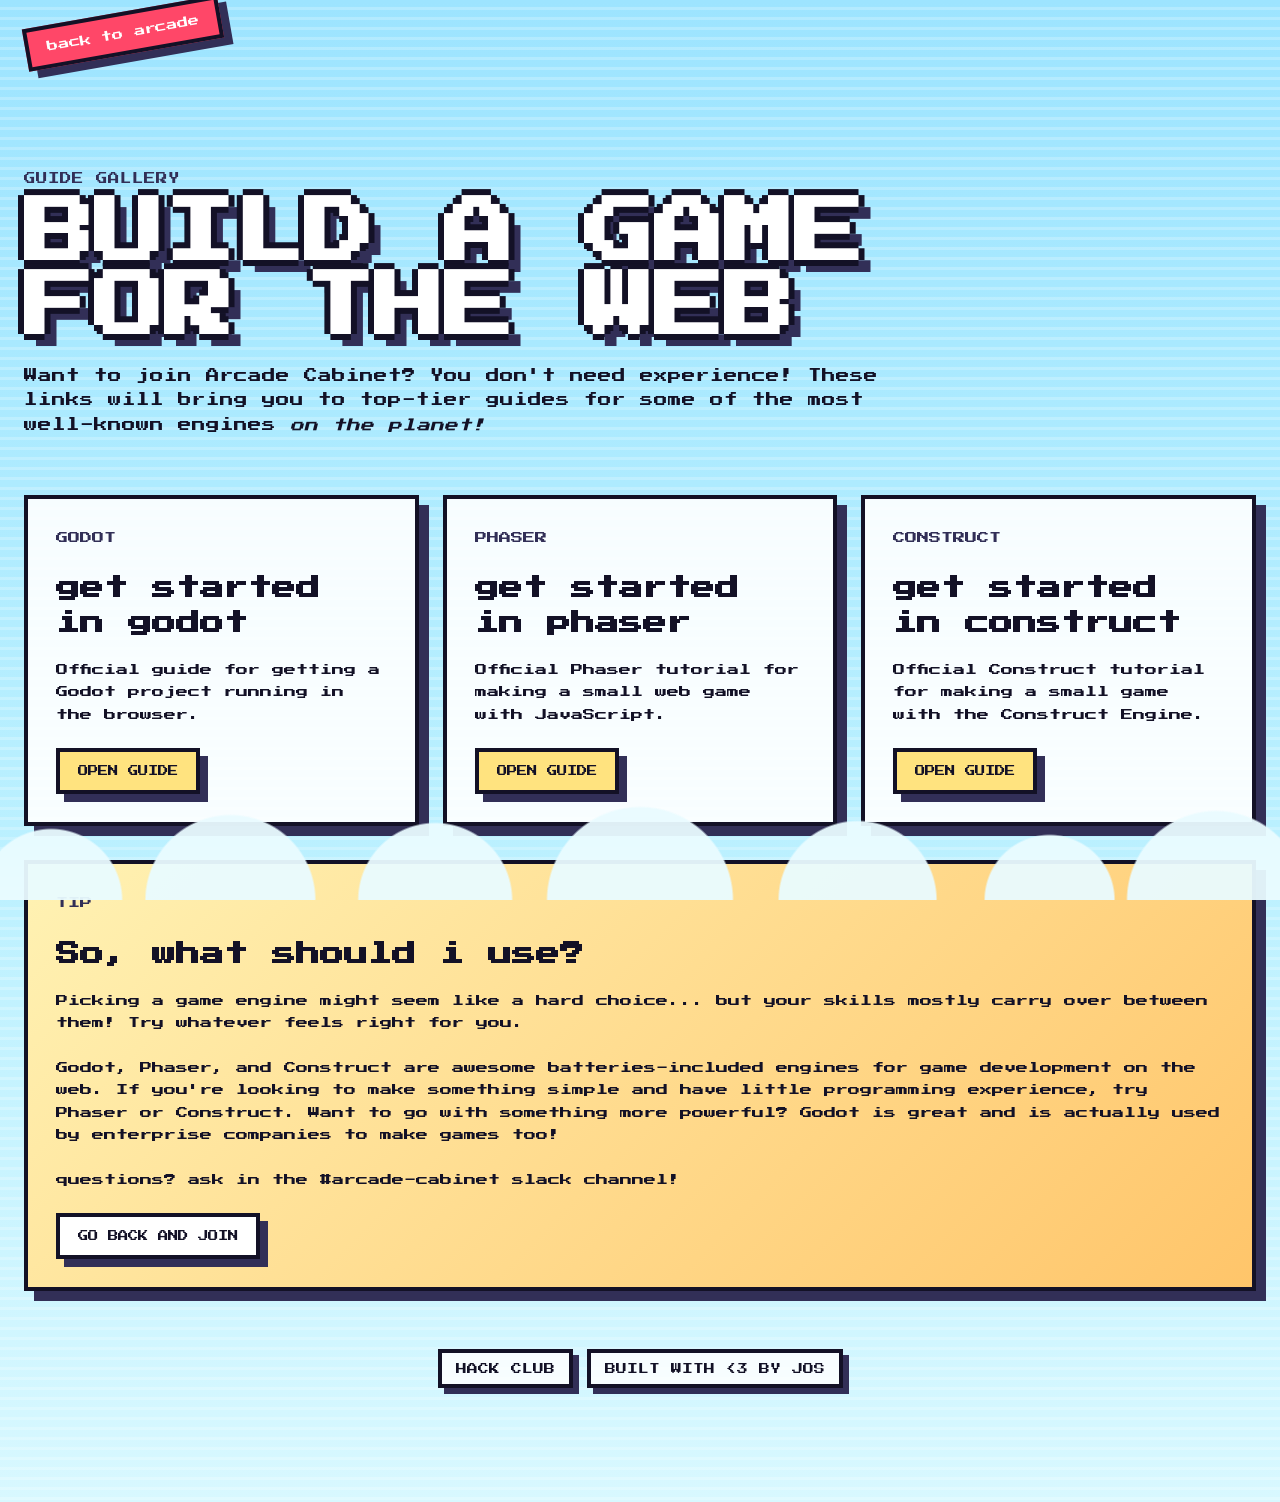
==== guides.html @ 0de68afe "feat: better styling" ====
<!DOCTYPE html>
<html lang="en">

<head>
  <meta charset="UTF-8" />
  <meta name="viewport" content="width=device-width, initial-scale=1.0" />
  <title>Arcade Cabinet Guides</title>
  <script>
    if (sessionStorage.getItem("arcade-transition") === "1") {
      document.documentElement.classList.add("is-entering");
      sessionStorage.removeItem("arcade-transition");
    }
  </script>
  <meta name="description"
    content="Starter guides for making browser-based arcade games with engines like Godot, Unity, Phaser, Construct, GDevelop, and PICO-8." />
  <link rel="preconnect" href="https://fonts.googleapis.com" />
  <link rel="preconnect" href="https://fonts.gstatic.com" crossorigin />
  <link href="https://fonts.googleapis.com/css2?family=Press+Start+2P&display=swap" rel="stylesheet" />
  <link rel="icon" type="image/png" href="./logo.png" />
  <link rel="stylesheet" href="./styles.css?v=20260413-1" />
</head>

<body>
  <div class="transition-curtain" aria-hidden="true"></div>
  <div class="page-shell guides-shell">
    <header class="guides-hero">
      <a class="sticker" href="./index.html">back to arcade</a>
      <div class="guides-copy">
        <p class="eyebrow" style="margin-top: 100px">guide gallery</p>
        <h1>build a game for the web</h1>
        <p class="hero-text">
          Want to join Arcade Cabinet? You don't need experience! These links will bring you to top-tier guides for some
          of the most well-known engines <i>on the planet!</i>
        </p>
      </div>
    </header>

    <aside class="side-panel right">
      <a href="./index.html">about</a>
      <a href="./guides.html">guides</a>
    </aside>

    <main class="guides-main">
      <section class="guide-gallery">
        <article class="guide-card">
          <p class="card-label">godot</p>
          <h2>get started in godot</h2>
          <p>Official guide for getting a Godot project running in the browser.</p>
          <a class="pixel-button primary"
            href="https://docs.godotengine.org/en/4.3/getting_started/workflow/export/exporting_for_web.html"
            target="_blank" rel="noreferrer">open guide</a>
        </article>

        <!--  <article class="guide-card">
          <p class="card-label">unity</p>
          <h2>webgl build guide</h2>
          <p>Unity’s manual for switching to WebGL and building a browser export.</p>
          <a class="pixel-button primary" href="https://docs.unity3d.com/cn/2023.1/Manual/webgl-building.html"
            target="_blank" rel="noreferrer">open guide</a>
        </article> -->

        <article class="guide-card">
          <p class="card-label">phaser</p>
          <h2>get started in phaser</h2>
          <p>Official Phaser tutorial for making a small web game with JavaScript.</p>
          <a class="pixel-button primary"
            href="https://docs.phaser.io/phaser/getting-started/making-your-first-phaser-game" target="_blank"
            rel="noreferrer">open guide</a>
        </article>

        <article class="guide-card">
          <p class="card-label">construct</p>
          <h2>get started in construct</h2>
          <p>Official Construct tutorial for making a small game with the Construct Engine.</p>
          <a class="pixel-button primary" href="https://www.construct.net/en/make-games/manuals/construct-3"
            target="_blank" rel="noreferrer">open guide</a>
        </article>
      </section>

      <section class="guides-note">
        <p class="card-label">tip</p>
        <h2>So, what should i use?</h2>
        <p>Picking a game engine might seem like a hard choice... but your skills mostly carry over between them! Try
          whatever feels right for you.</p>
        <p>
          Godot, Phaser, and Construct are awesome batteries-included engines
          for game development on the web. If you're looking to make something simple and have
          little programming experience, try Phaser or Construct. Want to go with something more powerful?
          Godot is great and is actually used by enterprise companies to make games too!
        </p>
        <p>
          questions? ask in the #arcade-cabinet slack channel!
        </p>
        <a class="pixel-button secondary" href="./index.html">go back and join</a>
      </section>
    </main>

    <footer class="site-footer">
      <a href="https://hackclub.com/" target="_blank" rel="noreferrer">hack club</a>
      <a href="https://jos.gg/" target="_blank" rel="noreferrer">Built with &lt;3 by Jos</a>
    </footer>

  </div>
  <script src="./transitions.js"></script>
</body>

</html>
---- styles.css ----
:root {
  --sky: #a9e7ff;
  --cloud: #e9fbff;
  --ink: #131126;
  --shadow: #322f57;
  --panel: #fff8d8;
  --panel-alt: #ffe37f;
  --accent: #ff6b6b;
  --accent-2: #29d3c2;
  --accent-3: #ffd447;
  --screen: #18213d;
  --screen-2: #294575;
  --white: #ffffff;
}

* {
  box-sizing: border-box;
}

html {
  scroll-behavior: smooth;
}

html,
body {
  min-height: 100%;
}

body {
  margin: 0;
  min-height: 100vh;
  font-family: "Press Start 2P", monospace;
  background:
    linear-gradient(to bottom, transparent 75%, rgba(255, 255, 255, 0.22) 75%),
    linear-gradient(180deg, #9de4ff 0%, #baf0ff 55%, #d8f8ff 100%);
  background-size: 100% 10px, 100% 100%;
  color: var(--ink);
}

body::after {
  content: "";
  position: fixed;
  inset: auto 0 0;
  height: 160px;
  background:
    radial-gradient(circle at 4% 100%, var(--cloud) 0 70px, transparent 72px),
    radial-gradient(circle at 18% 100%, var(--cloud) 0 84px, transparent 86px),
    radial-gradient(circle at 34% 100%, var(--cloud) 0 76px, transparent 78px),
    radial-gradient(circle at 50% 100%, var(--cloud) 0 92px, transparent 94px),
    radial-gradient(circle at 67% 100%, var(--cloud) 0 78px, transparent 80px),
    radial-gradient(circle at 82% 100%, var(--cloud) 0 64px, transparent 66px),
    radial-gradient(circle at 95% 100%, var(--cloud) 0 88px, transparent 90px);
  pointer-events: none;
  opacity: 0.95;
}

.transition-curtain {
  position: fixed;
  inset: 0;
  z-index: 2500;
  pointer-events: none;
  opacity: 0;
  transform: none;
  background: rgba(19, 17, 38, 0.12);
}

.page-shell {
  opacity: 1;
  transform: translateY(0);
  transition:
    opacity 0.16s ease-out,
    transform 0.16s ease-out;
}

html.is-entering .page-shell {
  opacity: 0;
  transform: translateY(4px);
}

html.is-entering .transition-curtain {
  opacity: 1;
  animation: curtain-open 0.2s ease-out forwards;
}

body.is-leaving {
  overflow: hidden;
}

body.is-leaving .page-shell {
  opacity: 0;
  transform: translateY(-4px);
}

body.is-leaving .transition-curtain {
  opacity: 1;
  animation: curtain-close 0.14s ease-out forwards;
}

.page-shell {
  position: relative;
  width: min(1240px, calc(100% - 48px));
  margin: 0 auto;
  padding: 32px 0 96px;
}

.guides-shell {
  padding-top: 72px;
}

.hero {
  display: grid;
  grid-template-columns: 1.2fr 0.8fr;
  gap: 48px;
  align-items: center;
  min-height: 78vh;
}

.guides-hero {
  display: grid;
  gap: 28px;
  min-height: auto;
  margin-bottom: 44px;
}

.guides-copy {
  max-width: 900px;
}

.guides-copy h1 {
  margin: 14px 0 18px;
  font-size: clamp(2.2rem, 6vw, 4.4rem);
  line-height: 1.05;
  text-transform: uppercase;
  color: var(--white);
  text-shadow:
    6px 0 0 var(--ink),
    -6px 0 0 var(--ink),
    0 6px 0 var(--ink),
    0 -6px 0 var(--ink),
    12px 12px 0 var(--shadow);
}

.sticker {
  display: inline-block;
  position: absolute;
  top: 12px;
  left: 0;
  padding: 12px 18px;
  background: #ff4768;
  color: var(--white);
  border: 4px solid var(--ink);
  box-shadow: 8px 8px 0 var(--shadow);
  transform: rotate(-10deg);
  font-size: 0.7rem;
  text-decoration: none;
}

.eyebrow,
.card-label {
  color: var(--shadow);
  font-size: 0.72rem;
  text-transform: uppercase;
}

.pixel-title {
  margin: 16px 0 28px;
  line-height: 0.95;
  text-transform: uppercase;
  font-size: clamp(2.8rem, 8vw, 6.8rem);
}

.hero-logo {
  display: block;
  width: min(100%, 480px);
  margin: 22px 0 20px;
  filter: drop-shadow(10px 10px 0 var(--shadow));
}

.hero-signup {
  display: flex;
  flex-wrap: wrap;
  gap: 14px;
  align-items: center;
  margin-top: 22px;
  max-width: 540px;
}

.hero-signup input {
  flex: 1 1 280px;
  min-width: 0;
  padding: 18px 20px;
  border: 4px solid var(--ink);
  box-shadow: 8px 8px 0 var(--shadow);
  background: var(--white);
  color: var(--ink);
  font: inherit;
  font-size: 0.72rem;
  text-transform: uppercase;
}

.hero-signup input::placeholder {
  color: #57507e;
  opacity: 1;
}

.hero-signup input:focus-visible,
.sticker:focus-visible {
  outline: 4px solid var(--accent-2);
  outline-offset: 4px;
}

.signup-button {
  flex: 0 0 auto;
}

.hero-text,
.info-card p,
.feature-large li,
.feature-small p,
.join-banner p,
.faq-card p {
  font-size: 0.85rem;
  line-height: 1.8;
}

.hero-actions {
  display: flex;
  flex-wrap: wrap;
  gap: 16px;
  margin-top: 32px;
}

.hero-actions-secondary {
  margin-top: 18px;
  gap: 12px;
}

.hero-actions-secondary .pixel-button {
  padding: 12px 16px;
  font-size: 0.64rem;
  box-shadow: 6px 6px 0 var(--shadow);
}

.hero-actions-secondary .pixel-button:hover,
.hero-actions-secondary .pixel-button:focus-visible {
  box-shadow: 3px 3px 0 var(--shadow);
}

.pixel-button {
  display: inline-block;
  padding: 18px 22px;
  border: 4px solid var(--ink);
  box-shadow: 8px 8px 0 var(--shadow);
  color: var(--ink);
  text-decoration: none;
  text-transform: uppercase;
  font-size: 0.8rem;
}

.pixel-button.primary {
  background: var(--panel-alt);
}

.pixel-button.secondary {
  background: var(--white);
}

.pixel-button:hover,
.pixel-button:focus-visible,
.sticker:hover {
  transform: translate(4px, 4px);
  box-shadow: 4px 4px 0 var(--shadow);
}

.sr-only {
  position: absolute;
  width: 1px;
  height: 1px;
  padding: 0;
  margin: -1px;
  overflow: hidden;
  clip: rect(0, 0, 0, 0);
  white-space: nowrap;
  border: 0;
}

.cabinet {
  justify-self: center;
  width: min(420px, 100%);
  padding: 18px;
  background: linear-gradient(180deg, #ffefb8 0%, #f7b546 100%);
  border: 6px solid var(--ink);
  box-shadow: 14px 14px 0 var(--shadow);
}

.screen-bezel {
  padding: 16px;
  background: #1e1c31;
  border: 4px solid var(--ink);
}

.screen {
  position: relative;
  aspect-ratio: 4 / 5;
  overflow: hidden;
  background: linear-gradient(180deg, var(--screen) 0%, var(--screen-2) 100%);
  border: 4px solid #09070f;
  touch-action: manipulation;
}

.marquee {
  position: absolute;
  left: 12px;
  top: 12px;
  z-index: 2;
  color: var(--panel-alt);
  font-size: 0.6rem;
}

.game-canvas {
  position: absolute;
  inset: 0;
  width: 100%;
  height: 100%;
  image-rendering: pixelated;
}

.screen-tip {
  position: absolute;
  top: 28px;
  right: 10px;
  z-index: 2;
  padding: 8px 9px 7px;
  background: rgba(19, 17, 38, 0.76);
  border: 2px solid rgba(255, 255, 255, 0.18);
  color: var(--panel);
  font-size: 0.42rem;
  line-height: 1.5;
  text-transform: uppercase;
}

.screen-tip p {
  display: flex;
  align-items: center;
  gap: 6px;
  margin: 0;
}

.screen-tip p + p {
  margin-top: 4px;
}

.tip-chip {
  display: inline-block;
  width: 9px;
  height: 9px;
  flex: 0 0 auto;
}

.tip-chip.token {
  background: #ffd447;
}

.tip-chip.shield {
  background: #29d3c2;
}

.screen-hud {
  position: absolute;
  left: 12px;
  right: 12px;
  bottom: 12px;
  z-index: 2;
  display: flex;
  justify-content: space-between;
  color: var(--panel);
  font-size: 0.55rem;
  text-transform: uppercase;
}

.screen-hud strong {
  color: var(--panel-alt);
}

.screen-overlay {
  position: absolute;
  inset: auto 12px 54px;
  z-index: 2;
  padding: 10px 12px;
  background: rgba(19, 17, 38, 0.84);
  border: 3px solid rgba(255, 227, 127, 0.88);
  color: var(--panel);
}

.screen-overlay[hidden] {
  display: none;
}

.overlay-title,
.overlay-text {
  margin: 0;
}

.overlay-title {
  color: var(--panel-alt);
  font-size: 0.64rem;
}

.overlay-text {
  margin-top: 8px;
  font-size: 0.52rem;
  line-height: 1.6;
}

.screen-grid {
  position: absolute;
  inset: 0;
  background-image:
    linear-gradient(rgba(255, 255, 255, 0.08) 1px, transparent 1px),
    linear-gradient(90deg, rgba(255, 255, 255, 0.08) 1px, transparent 1px);
  background-size: 18px 18px;
}

.pixel-sun {
  position: absolute;
  right: 48px;
  top: 60px;
  width: 72px;
  height: 72px;
  background: #ffd447;
  box-shadow:
    0 0 0 10px rgba(255, 212, 71, 0.18),
    0 0 0 22px rgba(255, 212, 71, 0.08);
}

.pixel-mountain {
  position: absolute;
  bottom: 0;
  clip-path: polygon(0 100%, 0 58%, 18% 38%, 34% 48%, 48% 28%, 64% 46%, 82% 22%, 100% 50%, 100% 100%);
}

.mountain-back {
  left: -4%;
  width: 108%;
  height: 42%;
  background: #5367b6;
}

.mountain-front {
  left: -6%;
  width: 112%;
  height: 28%;
  background: #8b9cdd;
}

.pixel-ship {
  position: absolute;
  left: 68px;
  bottom: 86px;
  width: 84px;
  height: 46px;
  background: #ff6b6b;
  clip-path: polygon(0 100%, 18% 52%, 38% 36%, 58% 20%, 100% 0, 84% 100%);
  animation: hover 2.6s steps(2, end) infinite;
}

.pixel-ship span {
  position: absolute;
  display: block;
  background: var(--white);
}

.pixel-ship span:nth-child(1) {
  inset: 8px 10px 10px auto;
  width: 12px;
}

.pixel-ship span:nth-child(2) {
  left: 10px;
  bottom: -12px;
  width: 18px;
  height: 18px;
  background: #ffd447;
}

.pixel-ship span:nth-child(3) {
  left: 28px;
  bottom: -16px;
  width: 12px;
  height: 24px;
  background: #29d3c2;
}

.controls {
  display: flex;
  justify-content: space-between;
  align-items: end;
  gap: 20px;
  margin-top: 18px;
  padding: 18px 10px 6px;
}

.joystick {
  position: relative;
  width: 108px;
  height: 90px;
  border: 4px solid var(--ink);
  background: #2a2740;
  padding: 0;
  cursor: pointer;
}

.stick {
  position: absolute;
  left: 45px;
  bottom: 18px;
  width: 18px;
  height: 46px;
  background: #0f0d1c;
}

.ball {
  position: absolute;
  left: 34px;
  top: 4px;
  width: 40px;
  height: 40px;
  background: var(--accent);
}

.buttons {
  display: flex;
  gap: 12px;
}

.button {
  display: block;
  width: 34px;
  height: 34px;
  border: 4px solid var(--ink);
  padding: 0;
  cursor: pointer;
}

.button.red {
  background: var(--accent);
}

.button.yellow {
  background: var(--accent-3);
}

.button.blue {
  background: var(--accent-2);
}

.joystick:hover,
.joystick:focus-visible,
.button:hover,
.button:focus-visible,
.screen:focus-visible {
  outline: 3px solid rgba(255, 255, 255, 0.7);
  outline-offset: 3px;
}

.side-panel {
  position: absolute;
  top: 96px;
  display: flex;
  flex-direction: column;
  gap: 18px;
  z-index: 30;
}

.side-panel.right {
  right: -96px;
}

.side-panel a {
  writing-mode: vertical-rl;
  text-orientation: mixed;
  padding: 18px 10px;
  background: var(--white);
  border: 4px solid var(--ink);
  box-shadow: 8px 8px 0 var(--shadow);
  color: var(--ink);
  text-decoration: none;
  text-transform: uppercase;
  font-size: 0.75rem;
}

main {
  display: grid;
  gap: 28px;
}

.site-footer {
  display: flex;
  justify-content: center;
  align-items: center;
  flex-wrap: wrap;
  gap: 14px;
  margin-top: 40px;
  padding: 18px 20px;
  text-align: center;
  font-size: 0.68rem;
  text-transform: uppercase;
}

.site-footer a,
.site-footer span {
  display: inline-block;
  padding: 10px 14px;
  background: rgba(255, 255, 255, 0.82);
  border: 4px solid var(--ink);
  box-shadow: 6px 6px 0 var(--shadow);
}

.site-footer a {
  color: var(--ink);
  text-decoration: none;
}

.site-footer a:hover,
.site-footer a:focus-visible {
  transform: translate(3px, 3px);
  box-shadow: 3px 3px 0 var(--shadow);
}

.info-strip,
.feature-grid,
.rewards-strip,
.gallery,
.faq {
  display: grid;
  gap: 24px;
}

.info-strip {
  grid-template-columns: repeat(3, minmax(0, 1fr));
}

.info-card,
.feature-large,
.feature-small,
.reward-card,
.gallery-card,
.join-banner,
.faq-card {
  padding: 28px;
  border: 4px solid var(--ink);
  box-shadow: 10px 10px 0 var(--shadow);
}

.info-card,
.feature-small,
.reward-card,
.faq-card {
  background: rgba(255, 255, 255, 0.82);
}

.feature-grid {
  grid-template-columns: 1fr;
}

.feature-large {
  background: var(--panel);
}

.feature-wide {
  padding: 36px;
  background: linear-gradient(180deg, rgba(255, 248, 216, 0.97) 0%, rgba(255, 252, 241, 0.97) 100%);
}

.feature-heading {
  display: flex;
  justify-content: space-between;
  align-items: end;
  gap: 28px;
  margin-bottom: 28px;
}

.feature-heading h2 {
  margin: 12px 0 0;
  line-height: 1.45;
}

.feature-note {
  max-width: 280px;
  margin: 0;
  color: var(--shadow);
  font-size: 0.7rem;
  line-height: 1.8;
  text-align: right;
}

.qualify-grid {
  display: grid;
  grid-template-columns: repeat(3, minmax(0, 1fr));
  gap: 18px;
}

.qualify-item {
  padding: 24px;
  background: rgba(255, 255, 255, 0.76);
  border: 4px solid var(--ink);
}

.qualify-item p {
  margin: 0;
  font-size: 0.8rem;
  line-height: 1.9;
}

.qualify-number {
  display: inline-block;
  margin-bottom: 14px;
  color: var(--shadow);
  font-size: 0.72rem;
}

.rewards-strip {
  grid-template-columns: 0.9fr 1fr 1fr 1fr;
  gap: 28px;
  margin-top: 22px;
  margin-bottom: 26px;
  align-items: stretch;
}

.rewards-intro {
  padding: 12px 8px 12px 0;
}

.rewards-intro h2 {
  margin: 14px 0 16px;
  line-height: 1.45;
}

.rewards-intro p:last-child {
  margin: 0;
  font-size: 0.78rem;
  line-height: 1.9;
}

.reward-card {
  background: linear-gradient(180deg, #fff4bf 0%, #ffd86c 100%);
  padding-top: 24px;
}

.reward-card h3,
.faq-card h3 {
  line-height: 1.5;
}

.join-banner {
  display: flex;
  justify-content: space-between;
  align-items: center;
  gap: 28px;
  background: linear-gradient(135deg, #fff2b3 0%, #ffc56a 100%);
}

.faq {
  grid-template-columns: 1fr;
  margin-bottom: 48px;
  gap: 16px;
}

.faq-intro {
  margin-bottom: 8px;
}

.faq-intro h2 {
  margin: 12px 0 0;
  line-height: 1.4;
}

.faq-item {
  background: rgba(255, 255, 255, 0.86);
  border: 4px solid var(--ink);
  box-shadow: 10px 10px 0 var(--shadow);
}

.faq-item summary {
  list-style: none;
  cursor: pointer;
  padding: 24px 28px;
  position: relative;
  font-size: 0.82rem;
  line-height: 1.6;
}

.faq-item summary::-webkit-details-marker {
  display: none;
}

.faq-item summary::after {
  content: "+";
  position: absolute;
  top: 50%;
  right: 24px;
  transform: translateY(-50%);
  font-size: 1rem;
}

.faq-item[open] summary::after {
  content: "-";
}

.faq-item p {
  margin: 0;
  padding: 0 28px 24px;
  font-size: 0.78rem;
  line-height: 1.9;
}

.gallery {
  grid-template-columns: repeat(4, minmax(0, 1fr));
  margin-bottom: 56px;
}

.gallery-intro {
  grid-column: 1 / -1;
  margin-bottom: 8px;
}

.gallery-intro h2 {
  margin: 12px 0 16px;
  line-height: 1.35;
}

.gallery-intro p {
  margin: 0;
  font-size: 0.78rem;
  line-height: 1.9;
}

.gallery-card {
  background: rgba(255, 255, 255, 0.9);
}

.gallery-card h3 {
  margin: 20px 0 12px;
  line-height: 1.5;
}

.gallery-card p {
  margin: 0;
  font-size: 0.72rem;
  line-height: 1.85;
}

.gallery-art {
  height: 168px;
  border: 4px solid var(--ink);
  box-shadow: inset 0 0 0 4px rgba(255, 255, 255, 0.12);
}

.neon-racer {
  background:
    linear-gradient(180deg, #20173b 0%, #50388c 55%, #ff7b72 100%);
}

.slime-jump {
  background:
    linear-gradient(180deg, #1f3a2d 0%, #3ca55c 52%, #d3ff80 100%);
}

.astro-panic {
  background:
    linear-gradient(180deg, #070b1f 0%, #1e3177 50%, #55d6ff 100%);
}

.ghost-kart {
  background:
    linear-gradient(180deg, #251737 0%, #6a3ca2 52%, #ffd447 100%);
}

.guides-main {
  display: grid;
  gap: 34px;
}

.guide-gallery {
  display: grid;
  grid-template-columns: repeat(3, minmax(0, 1fr));
  gap: 24px;
}

.guide-card,
.guides-note {
  padding: 28px;
  border: 4px solid var(--ink);
  box-shadow: 10px 10px 0 var(--shadow);
}

.guide-card {
  background: rgba(255, 255, 255, 0.9);
}

.guide-card h2,
.guides-note h2 {
  margin: 14px 0 18px;
  line-height: 1.45;
}

.guide-card p,
.guides-note p {
  margin: 0 0 22px;
  font-size: 0.76rem;
  line-height: 1.85;
}

.guide-card .pixel-button,
.guides-note .pixel-button {
  padding: 14px 18px;
  font-size: 0.65rem;
}

.guides-note {
  background: linear-gradient(135deg, #fff2b3 0%, #ffc56a 100%);
  grid-column: 1 / -1;
}

@keyframes curtain-close {
  from {
    opacity: 0;
  }

  to {
    opacity: 1;
  }
}

@keyframes curtain-open {
  from {
    opacity: 1;
  }

  to {
    opacity: 0;
  }
}

@keyframes hover {
  0%,
  100% {
    transform: translateY(0);
  }

  50% {
    transform: translateY(-12px);
  }
}

@media (max-width: 1180px) {
  .side-panel {
    display: none;
  }

  .page-shell {
    width: min(calc(100% - 32px), 1040px);
  }
}

@media (max-width: 980px) {
  .hero {
    grid-template-columns: 1fr;
    padding-top: 64px;
  }

  .cabinet {
    width: min(480px, 100%);
  }

  .info-strip,
  .feature-grid,
  .rewards-strip,
  .gallery,
  .faq {
    grid-template-columns: 1fr;
  }

  .join-banner {
    flex-direction: column;
    align-items: flex-start;
  }

  .guide-gallery {
    grid-template-columns: 1fr;
  }

  .feature-heading {
    flex-direction: column;
    align-items: flex-start;
  }

  .feature-note {
    max-width: none;
    text-align: left;
  }

  .qualify-grid {
    grid-template-columns: 1fr;
  }

  .rewards-intro {
    padding: 0;
  }
}

@media (max-width: 640px) {
  .page-shell {
    width: min(calc(100% - 20px), 100%);
    padding-bottom: 72px;
  }

  .sticker {
    left: 6px;
    top: 8px;
    font-size: 0.58rem;
  }

  .hero-logo {
    width: min(100%, 420px);
    margin-top: 12px;
    filter: drop-shadow(8px 8px 0 var(--shadow));
  }

  .guides-copy h1 {
    text-shadow:
      4px 0 0 var(--ink),
      -4px 0 0 var(--ink),
      0 4px 0 var(--ink),
      0 -4px 0 var(--ink),
      8px 8px 0 var(--shadow);
  }

  .hero-signup {
    gap: 12px;
  }

  .hero-signup input,
  .signup-button {
    width: 100%;
  }

  .hero-text,
  .info-card p,
  .qualify-item p,
  .feature-large li,
  .feature-small p,
  .rewards-intro p,
  .gallery-intro p,
  .gallery-card p,
  .guide-card p,
  .guides-note p,
  .join-banner p,
  .faq-item p {
    font-size: 0.72rem;
  }

  .faq-item summary {
    padding: 20px 22px;
    font-size: 0.72rem;
  }

  .faq-item p {
    padding: 0 22px 20px;
  }

  .pixel-button {
    width: 100%;
    text-align: center;
  }

  .hero-actions {
    width: 100%;
  }

  .hero-actions-secondary .pixel-button {
    width: auto;
  }
}
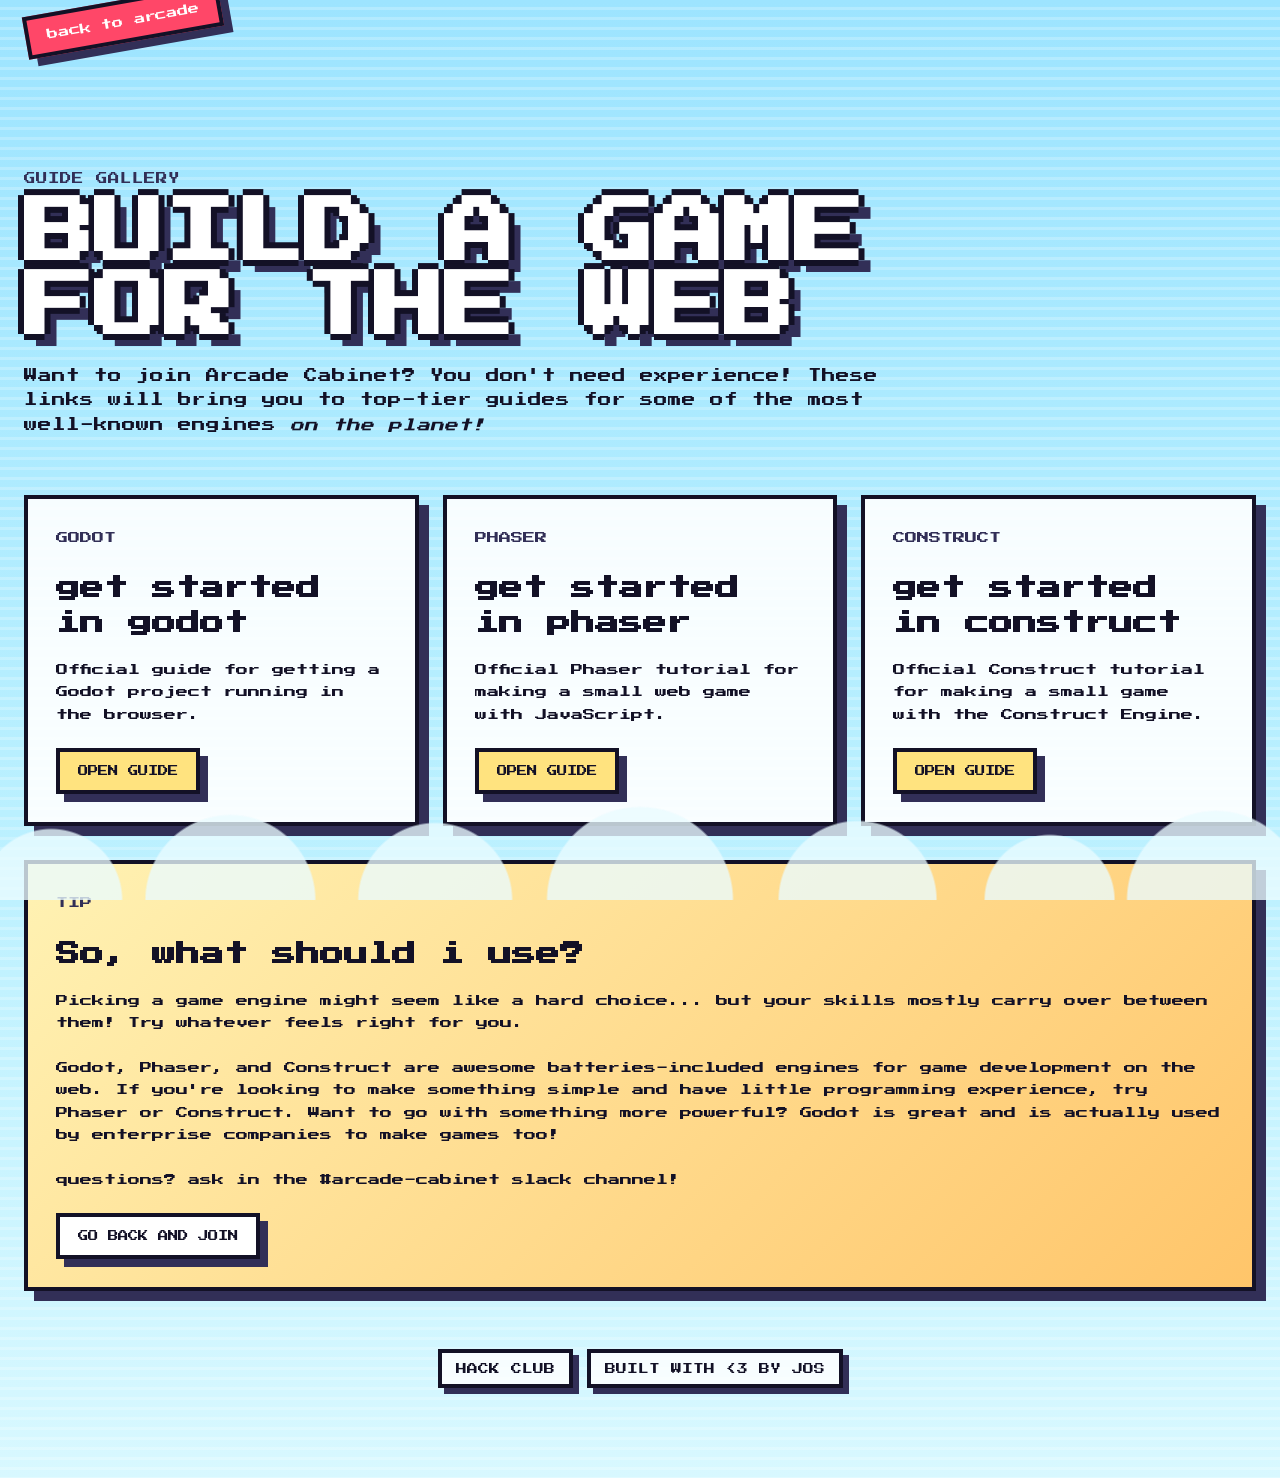
==== commit 104d84f7: "feat: better responsiveness & tagline" ====
--- a/guides.html
+++ b/guides.html
@@ -17,7 +17,7 @@
   <link rel="preconnect" href="https://fonts.gstatic.com" crossorigin />
   <link href="https://fonts.googleapis.com/css2?family=Press+Start+2P&display=swap" rel="stylesheet" />
   <link rel="icon" type="image/png" href="./logo.png" />
-  <link rel="stylesheet" href="./styles.css?v=20260413-1" />
+  <link rel="stylesheet" href="./styles.css?v=20260413-3" />
 </head>
 
 <body>
@@ -101,7 +101,7 @@
     </footer>
 
   </div>
-  <script src="./transitions.js"></script>
+  <script src="./transitions.js?v=20260413-2"></script>
 </body>
 
-</html>+</html>
--- a/styles.css
+++ b/styles.css
@@ -210,7 +210,51 @@
 }
 
 .signup-button {
+  display: block;
   flex: 0 0 auto;
+  font: inherit;
+  cursor: pointer;
+}
+
+.signup-button-wrap {
+  position: relative;
+  flex: 0 0 auto;
+}
+
+.signup-tooltip {
+  position: absolute;
+  top: calc(100% + 12px);
+  right: 0;
+  z-index: 20;
+  width: min(320px, calc(100vw - 48px));
+  margin: 0;
+  padding: 12px 14px;
+  border: 4px solid var(--ink);
+  box-shadow: 8px 8px 0 var(--shadow);
+  background: var(--panel);
+  color: var(--shadow);
+  font-size: 0.6rem;
+  line-height: 1.6;
+}
+
+.signup-tooltip::before {
+  content: "";
+  position: absolute;
+  top: -12px;
+  right: 22px;
+  border-width: 0 10px 12px;
+  border-style: solid;
+  border-color: transparent transparent var(--ink);
+}
+
+.signup-tooltip::after {
+  content: "";
+  position: absolute;
+  top: -8px;
+  right: 26px;
+  border-width: 0 6px 8px;
+  border-style: solid;
+  border-color: transparent transparent var(--panel);
 }
 
 .hero-text,
@@ -284,9 +328,57 @@
   border: 0;
 }
 
-.cabinet {
+.cabinet-wrap {
+  position: relative;
   justify-self: center;
   width: min(420px, 100%);
+  padding-top: 122px;
+}
+
+.playable-callout {
+  position: absolute;
+  top: 0;
+  left: 50%;
+  z-index: 4;
+  display: grid;
+  justify-items: center;
+  gap: 10px;
+  transform: translateX(-38%) rotate(4deg);
+  pointer-events: none;
+}
+
+.playable-callout p {
+  margin: 0;
+  padding: 14px 18px;
+  background: var(--accent);
+  border: 4px solid var(--ink);
+  box-shadow: 8px 8px 0 var(--shadow);
+  color: var(--white);
+  font-size: 0.56rem;
+  line-height: 1.7;
+  text-align: center;
+  text-transform: uppercase;
+}
+
+.playable-arrow {
+  display: block;
+  width: 86px;
+  height: auto;
+  overflow: visible;
+  filter: drop-shadow(6px 6px 0 var(--shadow));
+  animation: point-bob 1.8s steps(2, end) infinite;
+}
+
+.playable-arrow-main {
+  fill: var(--panel-alt);
+  stroke: var(--ink);
+  stroke-width: 4px;
+  stroke-linejoin: miter;
+  vector-effect: non-scaling-stroke;
+}
+
+.cabinet {
+  width: 100%;
   padding: 18px;
   background: linear-gradient(180deg, #ffefb8 0%, #f7b546 100%);
   border: 6px solid var(--ink);
@@ -953,6 +1045,17 @@
   }
 }
 
+@keyframes point-bob {
+  0%,
+  100% {
+    transform: translateY(0);
+  }
+
+  50% {
+    transform: translateY(6px);
+  }
+}
+
 @media (max-width: 1180px) {
   .side-panel {
     display: none;
@@ -960,6 +1063,59 @@
 
   .page-shell {
     width: min(calc(100% - 32px), 1040px);
+  }
+}
+
+@media (max-height: 900px) and (min-width: 981px) {
+  body::after {
+    height: 112px;
+    opacity: 0.78;
+  }
+
+  .page-shell {
+    padding-bottom: 72px;
+  }
+
+  .hero {
+    grid-template-columns: 1.15fr 0.85fr;
+    gap: 36px;
+    align-items: start;
+    min-height: auto;
+    padding-top: 72px;
+  }
+
+  .sticker {
+    top: 0;
+  }
+
+  .hero-logo {
+    width: min(100%, 420px);
+  }
+
+  .hero-actions {
+    margin-top: 24px;
+  }
+}
+
+@media (max-height: 760px) and (min-width: 981px) {
+  .hero {
+    gap: 24px;
+    padding-top: 64px;
+  }
+
+  .sticker {
+    transform: rotate(-8deg) scale(0.92);
+    transform-origin: left top;
+  }
+
+  .hero-text,
+  .signup-tooltip {
+    font-size: 0.72rem;
+  }
+
+  .hero-actions-secondary .pixel-button {
+    padding: 10px 14px;
+    font-size: 0.6rem;
   }
 }
 
@@ -967,10 +1123,16 @@
   .hero {
     grid-template-columns: 1fr;
     padding-top: 64px;
+    min-height: auto;
   }
 
   .cabinet {
     width: min(480px, 100%);
+  }
+
+  .cabinet-wrap {
+    width: min(480px, 100%);
+    padding-top: 112px;
   }
 
   .info-strip,
@@ -1016,8 +1178,10 @@
   }
 
   .sticker {
-    left: 6px;
-    top: 8px;
+    position: relative;
+    top: auto;
+    left: auto;
+    margin-bottom: 14px;
     font-size: 0.58rem;
   }
 
@@ -1025,6 +1189,23 @@
     width: min(100%, 420px);
     margin-top: 12px;
     filter: drop-shadow(8px 8px 0 var(--shadow));
+  }
+
+  .cabinet-wrap {
+    padding-top: 96px;
+  }
+
+  .playable-callout {
+    transform: translateX(-50%) rotate(0deg);
+  }
+
+  .playable-callout p {
+    padding: 12px 14px;
+    font-size: 0.48rem;
+  }
+
+  .playable-arrow {
+    width: 68px;
   }
 
   .guides-copy h1 {
@@ -1041,8 +1222,25 @@
   }
 
   .hero-signup input,
+  .signup-button-wrap,
   .signup-button {
     width: 100%;
+  }
+
+  .signup-tooltip {
+    width: 100%;
+    right: auto;
+    left: 0;
+  }
+
+  .signup-tooltip::before {
+    right: auto;
+    left: 24px;
+  }
+
+  .signup-tooltip::after {
+    right: auto;
+    left: 28px;
   }
 
   .hero-text,
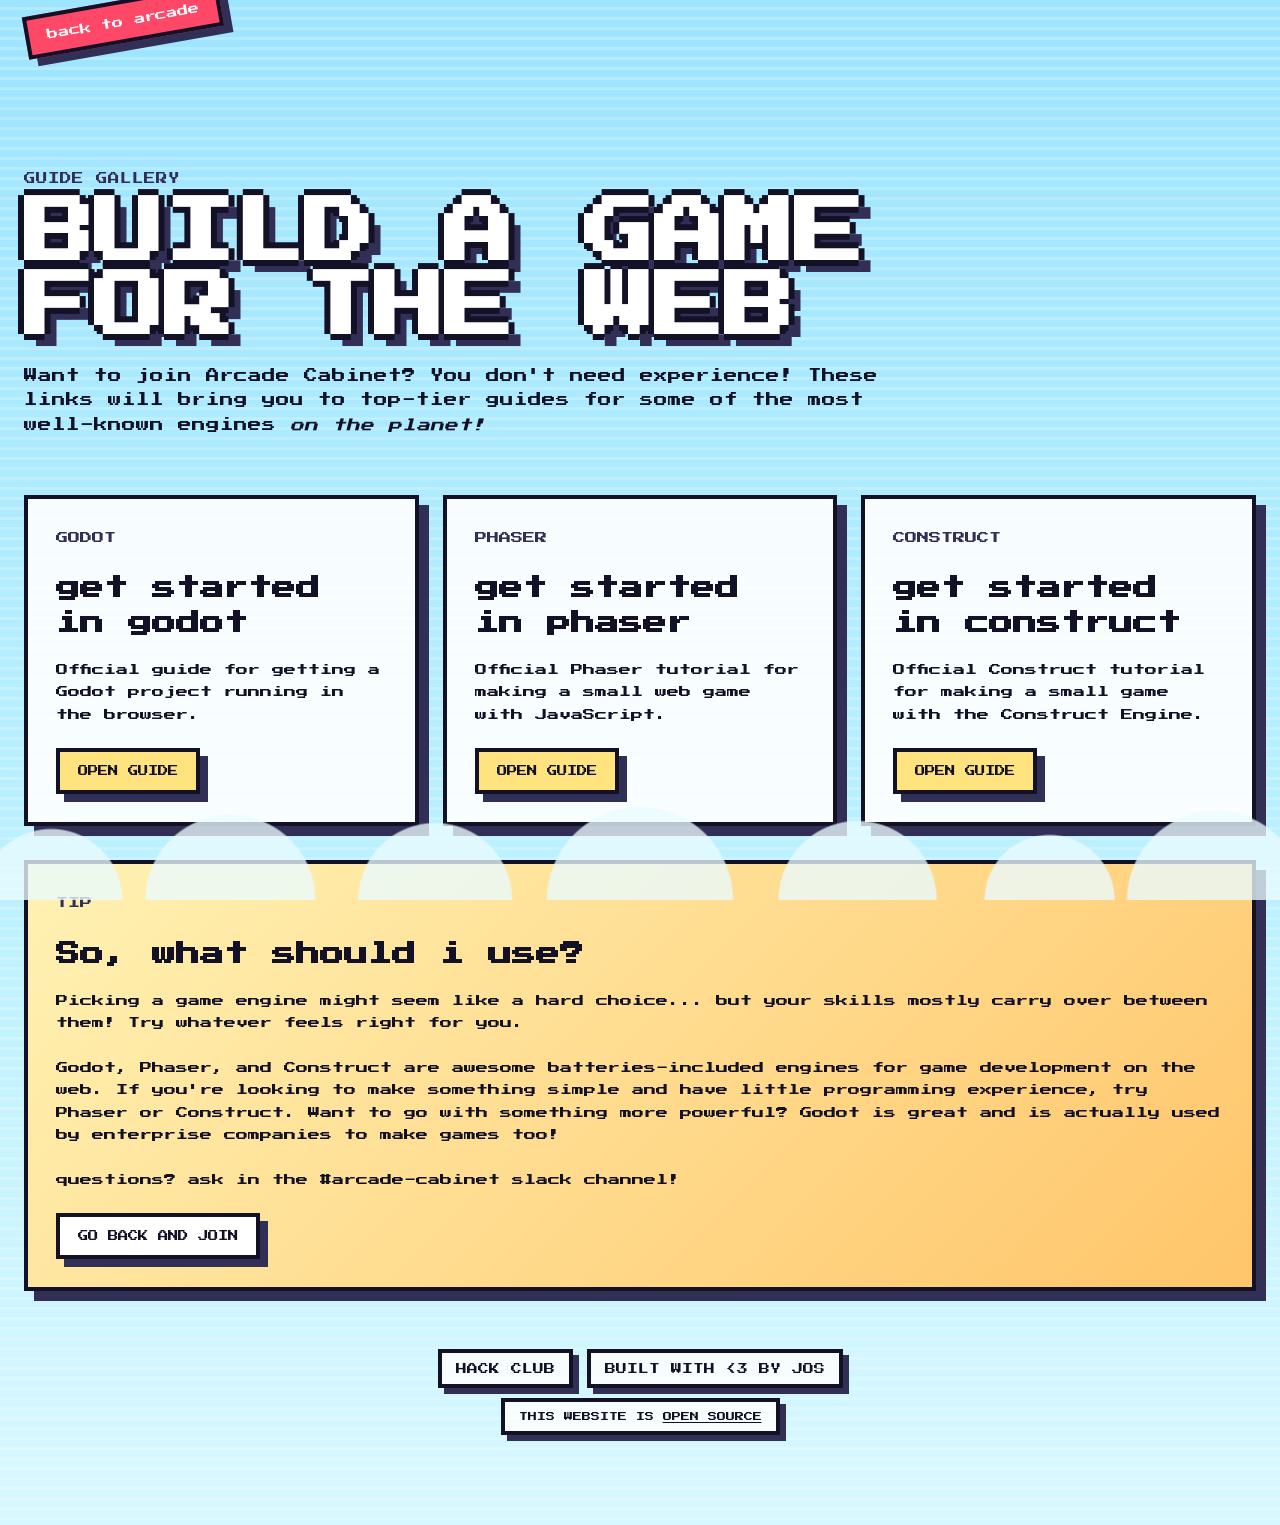
==== commit 484e3670: "feat: open source footer tag" ====
--- a/guides.html
+++ b/guides.html
@@ -96,8 +96,14 @@
     </main>
 
     <footer class="site-footer">
-      <a href="https://hackclub.com/" target="_blank" rel="noreferrer">hack club</a>
-      <a href="https://jos.gg/" target="_blank" rel="noreferrer">Built with &lt;3 by Jos</a>
+      <div class="footer-links">
+        <a href="https://hackclub.com/" target="_blank" rel="noreferrer">hack club</a>
+        <a href="https://jos.gg/" target="_blank" rel="noreferrer">Built with &lt;3 by Jos</a>
+      </div>
+      <span class="footer-tag">
+        This website is
+        <a href="https://github.com/JosTheDude/arcade-cabinet" target="_blank" rel="noreferrer">open source</a>
+      </span>
     </footer>
 
   </div>
--- a/styles.css
+++ b/styles.css
@@ -688,10 +688,10 @@
 
 .site-footer {
   display: flex;
+  flex-direction: column;
   justify-content: center;
   align-items: center;
-  flex-wrap: wrap;
-  gap: 14px;
+  gap: 10px;
   margin-top: 40px;
   padding: 18px 20px;
   text-align: center;
@@ -699,6 +699,14 @@
   text-transform: uppercase;
 }
 
+.footer-links {
+  display: flex;
+  justify-content: center;
+  align-items: center;
+  flex-wrap: wrap;
+  gap: 14px;
+}
+
 .site-footer a,
 .site-footer span {
   display: inline-block;
@@ -717,6 +725,27 @@
 .site-footer a:focus-visible {
   transform: translate(3px, 3px);
   box-shadow: 3px 3px 0 var(--shadow);
+}
+
+.footer-tag {
+  display: inline-flex;
+  align-items: center;
+  gap: 0.35rem;
+  font-size: 0.56rem;
+  padding: 6px 10px;
+}
+
+.footer-tag a,
+.footer-tag a:hover,
+.footer-tag a:focus-visible {
+  display: inline;
+  padding: 0;
+  background: transparent;
+  border: 0;
+  box-shadow: none;
+  color: inherit;
+  text-decoration: underline;
+  transform: none;
 }
 
 .info-strip,
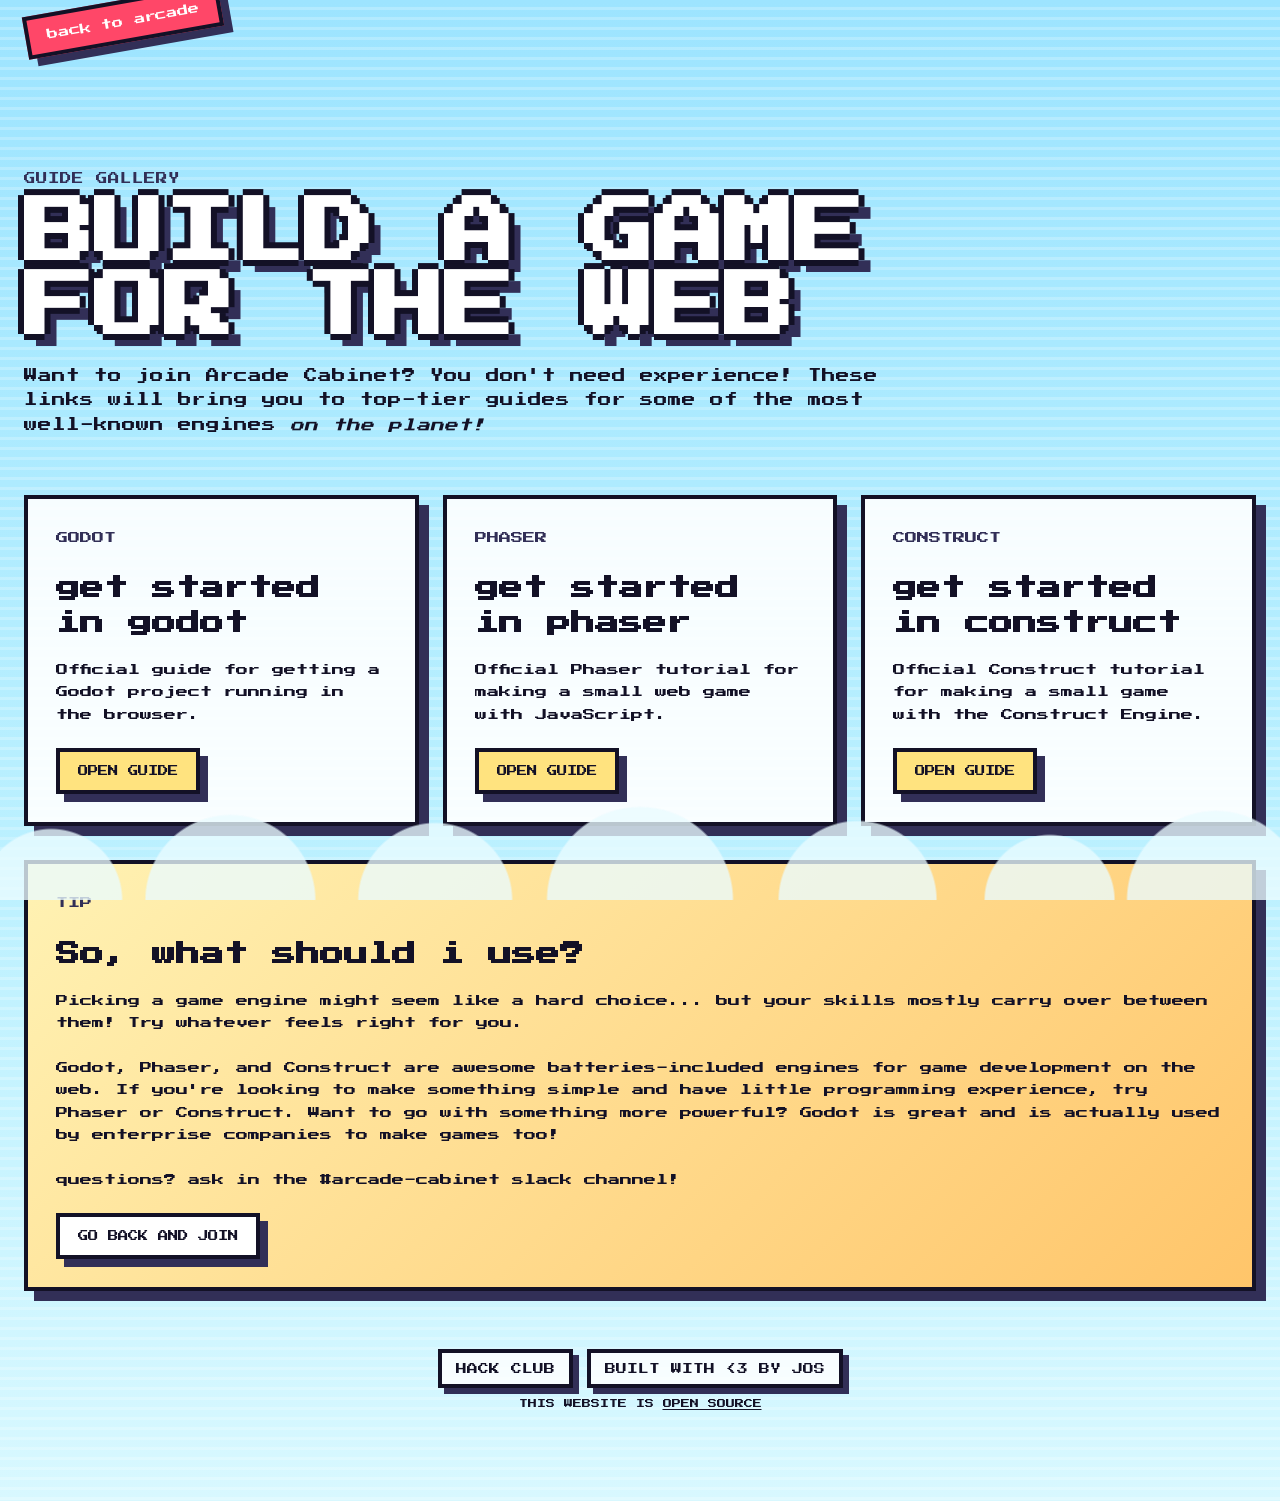
==== commit 0879dafa: "feat: improved footer display" ====
--- a/guides.html
+++ b/guides.html
@@ -100,10 +100,10 @@
         <a href="https://hackclub.com/" target="_blank" rel="noreferrer">hack club</a>
         <a href="https://jos.gg/" target="_blank" rel="noreferrer">Built with &lt;3 by Jos</a>
       </div>
-      <span class="footer-tag">
+      <p class="footer-tag">
         This website is
         <a href="https://github.com/JosTheDude/arcade-cabinet" target="_blank" rel="noreferrer">open source</a>
-      </span>
+      </p>
     </footer>
 
   </div>
--- a/styles.css
+++ b/styles.css
@@ -707,8 +707,7 @@
   gap: 14px;
 }
 
-.site-footer a,
-.site-footer span {
+.footer-links a {
   display: inline-block;
   padding: 10px 14px;
   background: rgba(255, 255, 255, 0.82);
@@ -716,36 +715,26 @@
   box-shadow: 6px 6px 0 var(--shadow);
 }
 
-.site-footer a {
+.footer-links a {
   color: var(--ink);
   text-decoration: none;
 }
 
-.site-footer a:hover,
-.site-footer a:focus-visible {
+.footer-links a:hover,
+.footer-links a:focus-visible {
   transform: translate(3px, 3px);
   box-shadow: 3px 3px 0 var(--shadow);
 }
 
 .footer-tag {
-  display: inline-flex;
-  align-items: center;
-  gap: 0.35rem;
+  margin: 0;
   font-size: 0.56rem;
-  padding: 6px 10px;
-}
-
-.footer-tag a,
-.footer-tag a:hover,
-.footer-tag a:focus-visible {
-  display: inline;
-  padding: 0;
-  background: transparent;
-  border: 0;
-  box-shadow: none;
-  color: inherit;
+  line-height: 1.4;
+}
+
+.footer-tag a {
+  color: var(--ink);
   text-decoration: underline;
-  transform: none;
 }
 
 .info-strip,
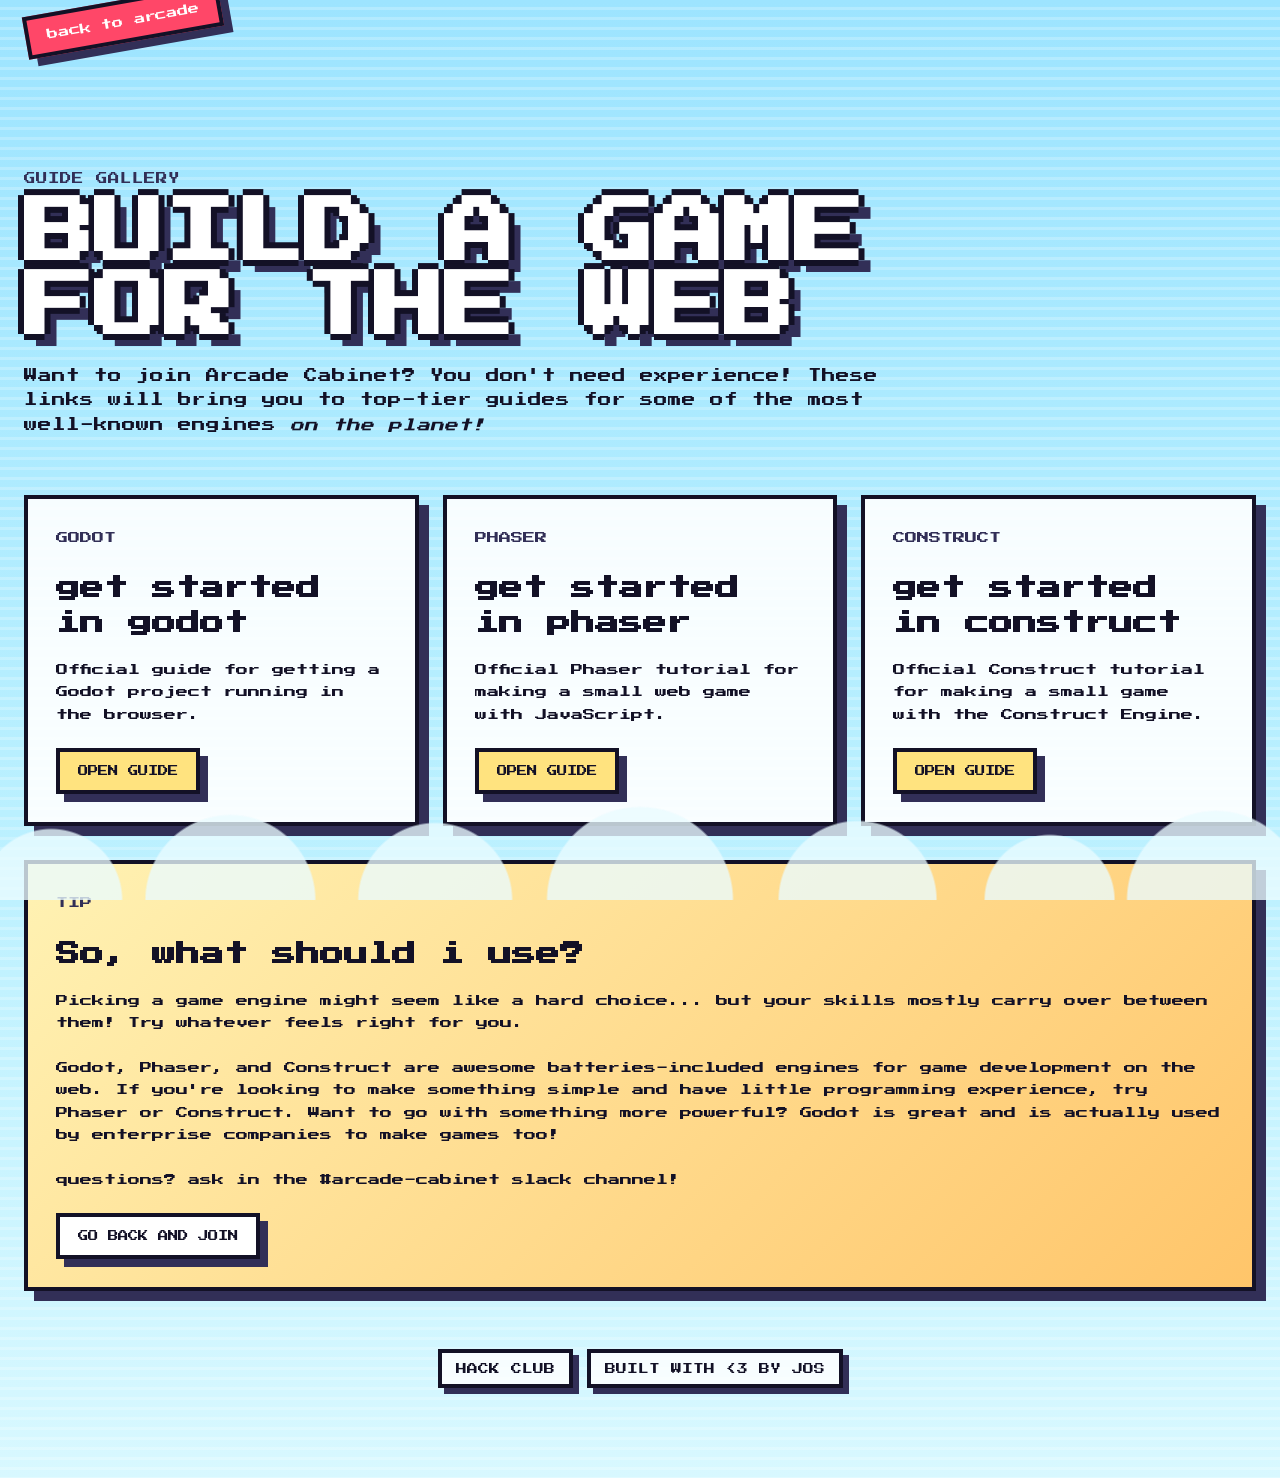
==== commit 908953d0: "feat: cache best score & improve footer" ====
--- a/guides.html
+++ b/guides.html
@@ -100,10 +100,6 @@
         <a href="https://hackclub.com/" target="_blank" rel="noreferrer">hack club</a>
         <a href="https://jos.gg/" target="_blank" rel="noreferrer">Built with &lt;3 by Jos</a>
       </div>
-      <p class="footer-tag">
-        This website is
-        <a href="https://github.com/JosTheDude/arcade-cabinet" target="_blank" rel="noreferrer">open source</a>
-      </p>
     </footer>
 
   </div>
--- a/styles.css
+++ b/styles.css
@@ -726,17 +726,6 @@
   box-shadow: 3px 3px 0 var(--shadow);
 }
 
-.footer-tag {
-  margin: 0;
-  font-size: 0.56rem;
-  line-height: 1.4;
-}
-
-.footer-tag a {
-  color: var(--ink);
-  text-decoration: underline;
-}
-
 .info-strip,
 .feature-grid,
 .rewards-strip,
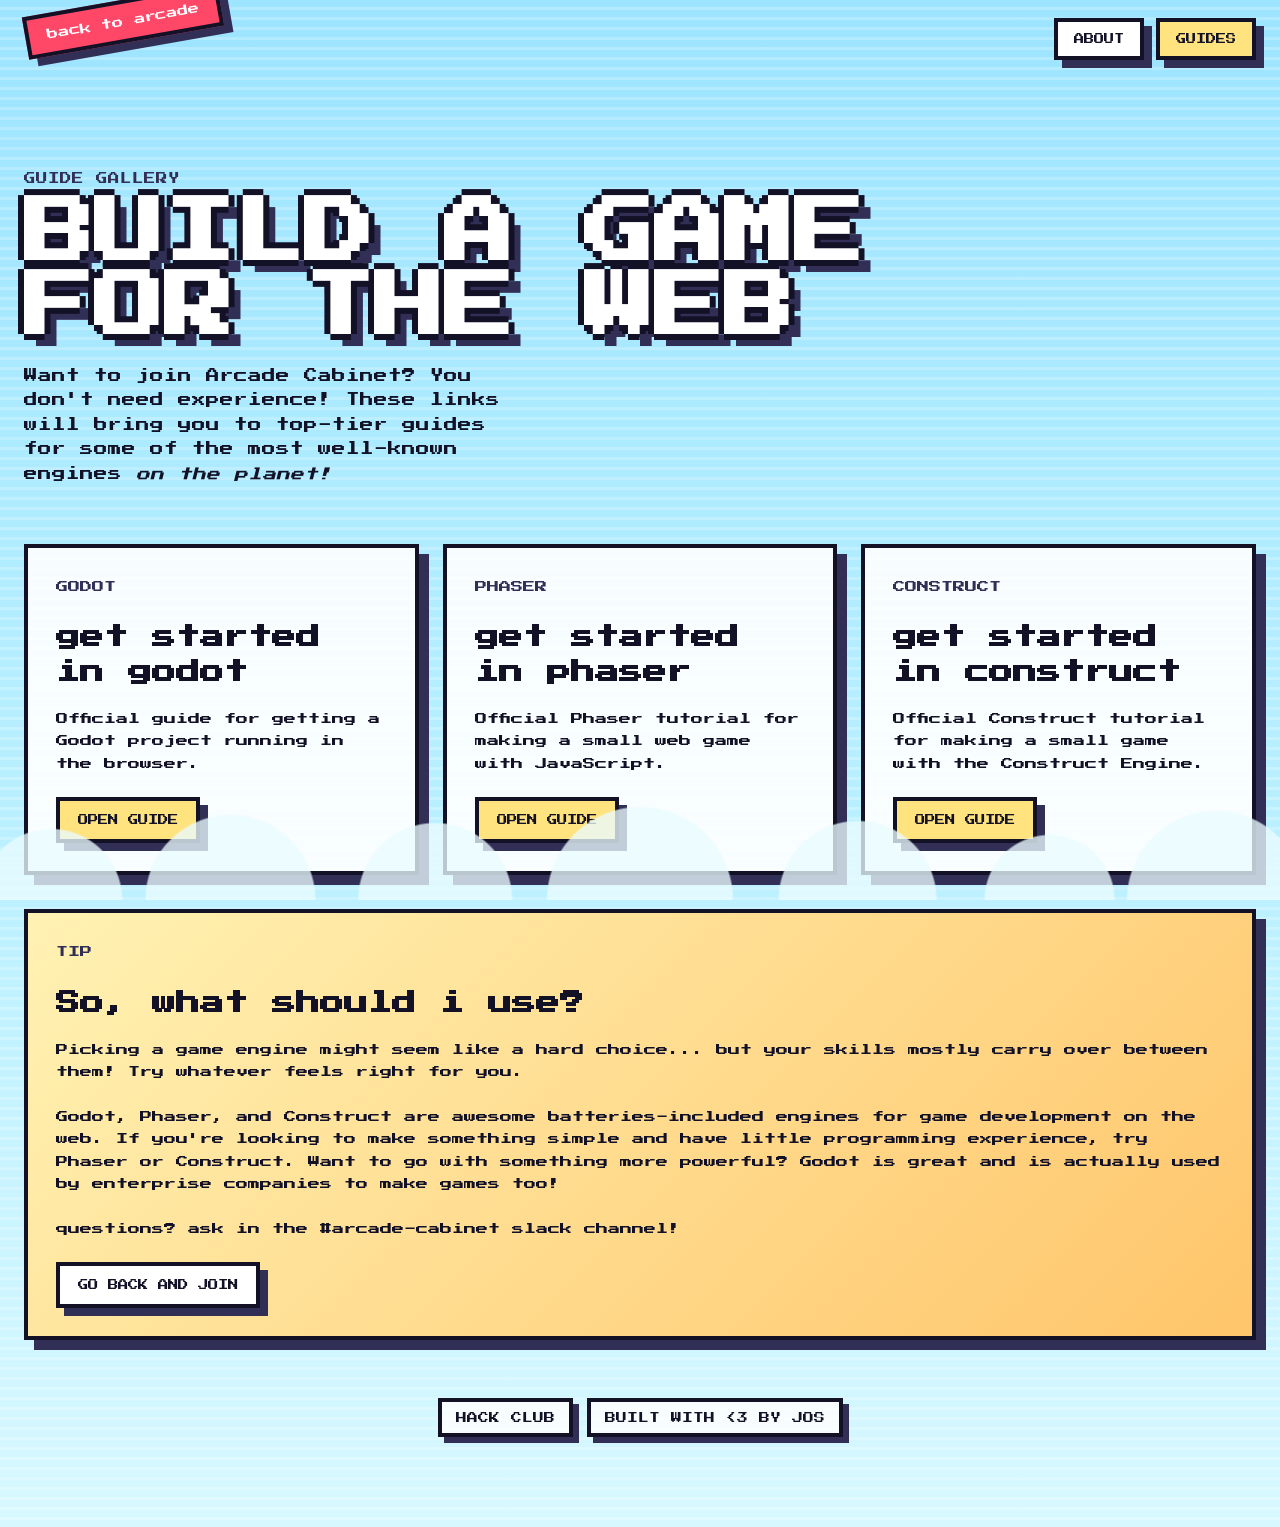
==== commit 6a227744: "feat: improved spacing, cloud design, and move side buttons to the top" ====
--- a/guides.html
+++ b/guides.html
@@ -17,12 +17,16 @@
   <link rel="preconnect" href="https://fonts.gstatic.com" crossorigin />
   <link href="https://fonts.googleapis.com/css2?family=Press+Start+2P&display=swap" rel="stylesheet" />
   <link rel="icon" type="image/png" href="./logo.png" />
-  <link rel="stylesheet" href="./styles.css?v=20260413-3" />
+  <link rel="stylesheet" href="./styles.css?v=20260414-1" />
 </head>
 
 <body>
   <div class="transition-curtain" aria-hidden="true"></div>
   <div class="page-shell guides-shell">
+    <nav class="page-select" aria-label="page select">
+      <a href="./index.html">about</a>
+      <a class="is-active" href="./guides.html" aria-current="page">guides</a>
+    </nav>
     <header class="guides-hero">
       <a class="sticker" href="./index.html">back to arcade</a>
       <div class="guides-copy">
@@ -35,11 +39,6 @@
       </div>
     </header>
 
-    <aside class="side-panel right">
-      <a href="./index.html">about</a>
-      <a href="./guides.html">guides</a>
-    </aside>
-
     <main class="guides-main">
       <section class="guide-gallery">
         <article class="guide-card">
@@ -47,8 +46,8 @@
           <h2>get started in godot</h2>
           <p>Official guide for getting a Godot project running in the browser.</p>
           <a class="pixel-button primary"
-            href="https://docs.godotengine.org/en/4.3/getting_started/workflow/export/exporting_for_web.html"
-            target="_blank" rel="noreferrer">open guide</a>
+            href="https://docs.godotengine.org/en/4.3/getting_started/first_2d_game/index.html" target="_blank"
+            rel="noreferrer">open guide</a>
         </article>
 
         <!--  <article class="guide-card">
@@ -106,4 +105,4 @@
   <script src="./transitions.js?v=20260413-2"></script>
 </body>
 
-</html>
+</html>
--- a/styles.css
+++ b/styles.css
@@ -11,6 +11,9 @@
   --screen: #18213d;
   --screen-2: #294575;
   --white: #ffffff;
+  --section-gap: clamp(24px, 3vw, 32px);
+  --hero-gap: clamp(32px, 4vw, 48px);
+  --hero-stack-gap: clamp(16px, 2vw, 22px);
 }
 
 * {
@@ -100,7 +103,7 @@
   position: relative;
   width: min(1240px, calc(100% - 48px));
   margin: 0 auto;
-  padding: 32px 0 96px;
+  padding: clamp(32px, 4vw, 48px) 0 clamp(72px, 8vw, 96px);
 }
 
 .guides-shell {
@@ -110,9 +113,20 @@
 .hero {
   display: grid;
   grid-template-columns: 1.2fr 0.8fr;
-  gap: 48px;
-  align-items: center;
-  min-height: 78vh;
+  gap: var(--hero-gap);
+  align-items: start;
+  padding-top: clamp(56px, 7vw, 88px);
+  padding-bottom: clamp(24px, 4vw, 40px);
+}
+
+.hero-copy {
+  display: grid;
+  align-content: start;
+  gap: var(--hero-stack-gap);
+}
+
+.hero-copy > :where(p, h1, h2, h3) {
+  margin: 0;
 }
 
 .guides-hero {
@@ -140,6 +154,36 @@
     12px 12px 0 var(--shadow);
 }
 
+.page-select {
+  position: absolute;
+  top: 18px;
+  right: 0;
+  z-index: 40;
+  display: flex;
+  gap: 12px;
+}
+
+.page-select a {
+  padding: 12px 16px;
+  background: var(--white);
+  border: 4px solid var(--ink);
+  box-shadow: 8px 8px 0 var(--shadow);
+  color: var(--ink);
+  text-decoration: none;
+  text-transform: uppercase;
+  font-size: 0.64rem;
+}
+
+.page-select a.is-active {
+  background: var(--panel-alt);
+}
+
+.page-select a:hover,
+.page-select a:focus-visible {
+  transform: translate(4px, 4px);
+  box-shadow: 4px 4px 0 var(--shadow);
+}
+
 .sticker {
   display: inline-block;
   position: absolute;
@@ -172,7 +216,7 @@
 .hero-logo {
   display: block;
   width: min(100%, 480px);
-  margin: 22px 0 20px;
+  margin: 0;
   filter: drop-shadow(10px 10px 0 var(--shadow));
 }
 
@@ -181,7 +225,7 @@
   flex-wrap: wrap;
   gap: 14px;
   align-items: center;
-  margin-top: 22px;
+  margin-top: 0;
   max-width: 540px;
 }
 
@@ -267,15 +311,19 @@
   line-height: 1.8;
 }
 
+.hero-text {
+  max-width: 34ch;
+}
+
 .hero-actions {
   display: flex;
   flex-wrap: wrap;
   gap: 16px;
-  margin-top: 32px;
+  margin-top: 0;
 }
 
 .hero-actions-secondary {
-  margin-top: 18px;
+  margin-top: 0;
   gap: 12px;
 }
 
@@ -655,35 +703,9 @@
   outline-offset: 3px;
 }
 
-.side-panel {
-  position: absolute;
-  top: 96px;
-  display: flex;
-  flex-direction: column;
-  gap: 18px;
-  z-index: 30;
-}
-
-.side-panel.right {
-  right: -96px;
-}
-
-.side-panel a {
-  writing-mode: vertical-rl;
-  text-orientation: mixed;
-  padding: 18px 10px;
-  background: var(--white);
-  border: 4px solid var(--ink);
-  box-shadow: 8px 8px 0 var(--shadow);
-  color: var(--ink);
-  text-decoration: none;
-  text-transform: uppercase;
-  font-size: 0.75rem;
-}
-
 main {
   display: grid;
-  gap: 28px;
+  gap: var(--section-gap);
 }
 
 .site-footer {
@@ -767,7 +789,7 @@
 }
 
 .feature-wide {
-  padding: 36px;
+  padding: clamp(24px, 3vw, 36px);
   background: linear-gradient(180deg, rgba(255, 248, 216, 0.97) 0%, rgba(255, 252, 241, 0.97) 100%);
 }
 
@@ -775,8 +797,8 @@
   display: flex;
   justify-content: space-between;
   align-items: end;
-  gap: 28px;
-  margin-bottom: 28px;
+  gap: clamp(20px, 3vw, 28px);
+  margin-bottom: clamp(20px, 3vw, 28px);
 }
 
 .feature-heading h2 {
@@ -796,11 +818,11 @@
 .qualify-grid {
   display: grid;
   grid-template-columns: repeat(3, minmax(0, 1fr));
-  gap: 18px;
+  gap: clamp(16px, 2vw, 20px);
 }
 
 .qualify-item {
-  padding: 24px;
+  padding: clamp(20px, 2.5vw, 24px);
   background: rgba(255, 255, 255, 0.76);
   border: 4px solid var(--ink);
 }
@@ -820,9 +842,8 @@
 
 .rewards-strip {
   grid-template-columns: 0.9fr 1fr 1fr 1fr;
-  gap: 28px;
-  margin-top: 22px;
-  margin-bottom: 26px;
+  gap: var(--section-gap);
+  margin: 0;
   align-items: stretch;
 }
 
@@ -1064,10 +1085,6 @@
 }
 
 @media (max-width: 1180px) {
-  .side-panel {
-    display: none;
-  }
-
   .page-shell {
     width: min(calc(100% - 32px), 1040px);
   }
@@ -1085,10 +1102,10 @@
 
   .hero {
     grid-template-columns: 1.15fr 0.85fr;
-    gap: 36px;
+    gap: clamp(28px, 3vw, 36px);
     align-items: start;
-    min-height: auto;
-    padding-top: 72px;
+    padding-top: 48px;
+    padding-bottom: 32px;
   }
 
   .sticker {
@@ -1100,14 +1117,15 @@
   }
 
   .hero-actions {
-    margin-top: 24px;
+    gap: 14px;
   }
 }
 
 @media (max-height: 760px) and (min-width: 981px) {
   .hero {
     gap: 24px;
-    padding-top: 64px;
+    padding-top: 36px;
+    padding-bottom: 24px;
   }
 
   .sticker {
@@ -1129,8 +1147,8 @@
 @media (max-width: 980px) {
   .hero {
     grid-template-columns: 1fr;
-    padding-top: 64px;
-    min-height: auto;
+    padding-top: 24px;
+    padding-bottom: 32px;
   }
 
   .cabinet {
@@ -1182,6 +1200,12 @@
   .page-shell {
     width: min(calc(100% - 20px), 100%);
     padding-bottom: 72px;
+  }
+
+  .page-select {
+    position: static;
+    justify-content: flex-end;
+    margin-bottom: 18px;
   }
 
   .sticker {
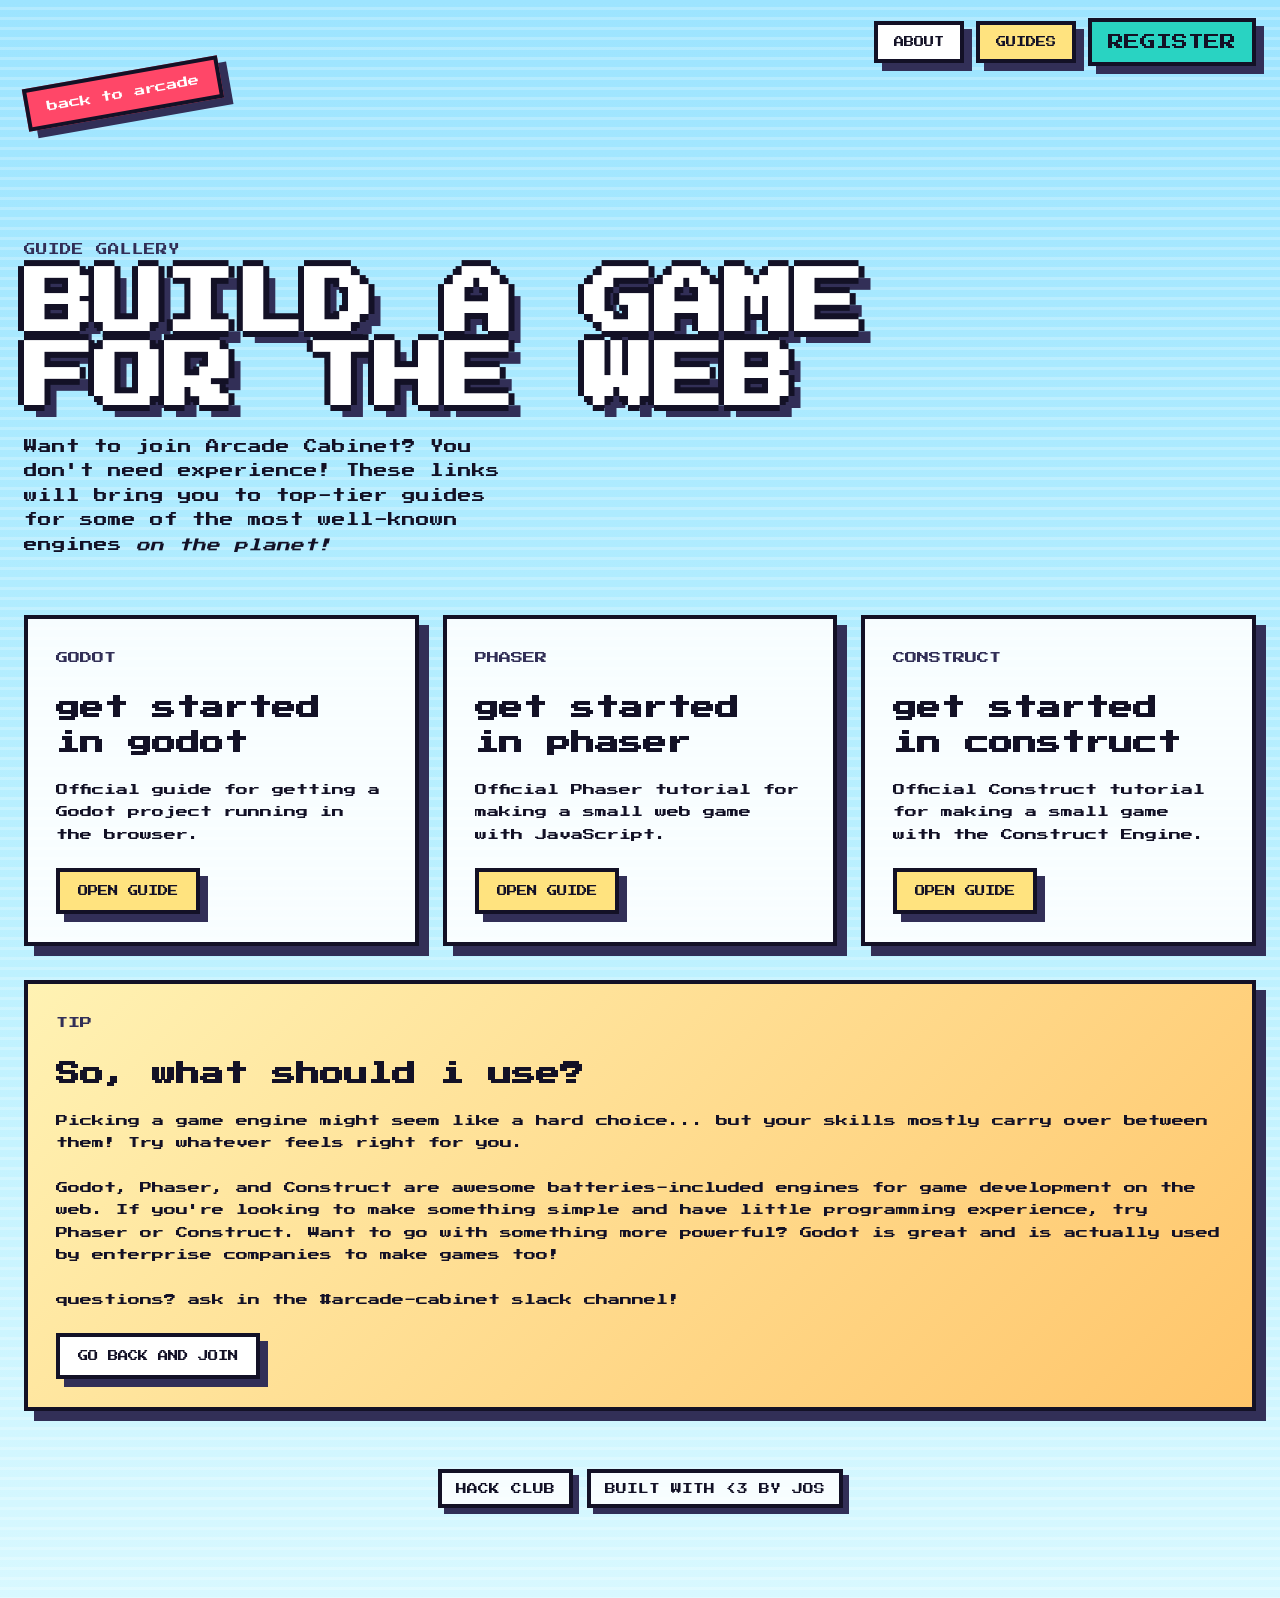
==== commit 627f0d8f: "feat: site transitions & register button for fun" ====
--- a/guides.html
+++ b/guides.html
@@ -17,7 +17,7 @@
   <link rel="preconnect" href="https://fonts.gstatic.com" crossorigin />
   <link href="https://fonts.googleapis.com/css2?family=Press+Start+2P&display=swap" rel="stylesheet" />
   <link rel="icon" type="image/png" href="./logo.png" />
-  <link rel="stylesheet" href="./styles.css?v=20260414-1" />
+  <link rel="stylesheet" href="./styles.css?v=20260420-7" />
 </head>
 
 <body>
@@ -26,6 +26,10 @@
     <nav class="page-select" aria-label="page select">
       <a href="./index.html">about</a>
       <a class="is-active" href="./guides.html" aria-current="page">guides</a>
+      <button class="page-select-register" id="open-register-modal" type="button" aria-haspopup="dialog"
+        aria-controls="register-modal" aria-expanded="false">
+        register
+      </button>
     </nav>
     <header class="guides-hero">
       <a class="sticker" href="./index.html">back to arcade</a>
@@ -102,7 +106,33 @@
     </footer>
 
   </div>
-  <script src="./transitions.js?v=20260413-2"></script>
+  <div class="register-modal" id="register-modal" role="dialog" aria-modal="true" aria-labelledby="register-title"
+    hidden>
+    <div class="register-modal-backdrop" data-modal-close></div>
+    <div class="register-modal-card">
+      <button class="register-modal-close" id="close-register-modal" type="button" aria-label="Close register modal">
+        close
+      </button>
+      <p class="card-label">join the cabinet</p>
+      <h2 id="register-title">enter your email</h2>
+      <p class="register-modal-copy">
+        Drop your email here and hit register to join the Arcade Cabinet waitlist.
+      </p>
+      <div class="hero-signup register-modal-signup" aria-label="register for arcade cabinet in modal">
+        <label class="sr-only" for="modal-email">email address</label>
+        <input id="modal-email" name="email" type="email" placeholder="enter your email" autocomplete="email" />
+        <div class="signup-button-wrap">
+          <button class="pixel-button primary signup-button" id="modal-signup-button" type="button"
+            aria-controls="modal-signup-tooltip" aria-expanded="false">
+            register
+          </button>
+          <p class="signup-tooltip register-modal-tooltip" id="modal-signup-tooltip" role="tooltip" hidden>This YSWS
+            isn't approved yet... but let's hope a Gap Year acceptance can make it so!</p>
+        </div>
+      </div>
+    </div>
+  </div>
+  <script src="./transitions.js?v=20260420-3"></script>
 </body>
 
-</html>+</html>
--- a/styles.css
+++ b/styles.css
@@ -14,6 +14,12 @@
   --section-gap: clamp(24px, 3vw, 32px);
   --hero-gap: clamp(32px, 4vw, 48px);
   --hero-stack-gap: clamp(16px, 2vw, 22px);
+  --ease-smooth: cubic-bezier(0.22, 1, 0.36, 1);
+  --ease-press: cubic-bezier(0.34, 1.56, 0.64, 1);
+  --ease-glide: cubic-bezier(0.4, 0.14, 0.18, 1);
+  --duration-fast: 180ms;
+  --duration-base: 320ms;
+  --duration-slow: 560ms;
 }
 
 * {
@@ -40,63 +46,68 @@
   color: var(--ink);
 }
 
-body::after {
-  content: "";
-  position: fixed;
-  inset: auto 0 0;
-  height: 160px;
-  background:
-    radial-gradient(circle at 4% 100%, var(--cloud) 0 70px, transparent 72px),
-    radial-gradient(circle at 18% 100%, var(--cloud) 0 84px, transparent 86px),
-    radial-gradient(circle at 34% 100%, var(--cloud) 0 76px, transparent 78px),
-    radial-gradient(circle at 50% 100%, var(--cloud) 0 92px, transparent 94px),
-    radial-gradient(circle at 67% 100%, var(--cloud) 0 78px, transparent 80px),
-    radial-gradient(circle at 82% 100%, var(--cloud) 0 64px, transparent 66px),
-    radial-gradient(circle at 95% 100%, var(--cloud) 0 88px, transparent 90px);
-  pointer-events: none;
-  opacity: 0.95;
-}
-
 .transition-curtain {
   position: fixed;
   inset: 0;
   z-index: 2500;
   pointer-events: none;
   opacity: 0;
-  transform: none;
-  background: rgba(19, 17, 38, 0.12);
+  transform: scale(1.02);
+  background:
+    radial-gradient(circle at top, rgba(255, 255, 255, 0.28), transparent 44%),
+    linear-gradient(180deg, rgba(22, 19, 43, 0.52) 0%, rgba(22, 19, 43, 0.2) 100%);
+  backdrop-filter: blur(0);
 }
 
 .page-shell {
+  opacity: 1;
+  transform: translateY(0) scale(1);
+  transition:
+    opacity var(--duration-base) var(--ease-smooth),
+    transform var(--duration-base) var(--ease-smooth),
+    filter var(--duration-base) var(--ease-smooth);
+}
+
+html.is-entering .page-shell {
+  opacity: 0;
+  transform: translateY(22px) scale(0.985);
+  filter: blur(14px) saturate(0.86);
+}
+
+html.is-entering .transition-curtain {
+  opacity: 1;
+  animation: curtain-open var(--duration-base) var(--ease-smooth) forwards;
+}
+
+body.is-leaving {
+  overflow: hidden;
+}
+
+body.is-leaving .page-shell {
+  opacity: 0;
+  transform: translateY(-18px) scale(0.985);
+  filter: blur(12px) saturate(0.86);
+}
+
+body.is-leaving .transition-curtain {
+  opacity: 1;
+  animation: curtain-close 420ms var(--ease-glide) forwards;
+}
+
+.motion-item {
   opacity: 1;
   transform: translateY(0);
   transition:
-    opacity 0.16s ease-out,
-    transform 0.16s ease-out;
-}
-
-html.is-entering .page-shell {
+    opacity var(--duration-slow) var(--ease-smooth),
+    transform var(--duration-slow) var(--ease-smooth);
+  transition-delay: calc(var(--motion-index, 0) * 48ms);
+}
+
+html.motion-enabled:not(.page-ready) .motion-item,
+html.is-entering .motion-item,
+body.is-leaving .motion-item {
   opacity: 0;
-  transform: translateY(4px);
-}
-
-html.is-entering .transition-curtain {
-  opacity: 1;
-  animation: curtain-open 0.2s ease-out forwards;
-}
-
-body.is-leaving {
-  overflow: hidden;
-}
-
-body.is-leaving .page-shell {
-  opacity: 0;
-  transform: translateY(-4px);
-}
-
-body.is-leaving .transition-curtain {
-  opacity: 1;
-  animation: curtain-close 0.14s ease-out forwards;
+  transform: translateY(18px);
 }
 
 .page-shell {
@@ -111,6 +122,7 @@
 }
 
 .hero {
+  position: relative;
   display: grid;
   grid-template-columns: 1.2fr 0.8fr;
   gap: var(--hero-gap);
@@ -120,6 +132,8 @@
 }
 
 .hero-copy {
+  grid-column: 1;
+  grid-row: 1;
   display: grid;
   align-content: start;
   gap: var(--hero-stack-gap);
@@ -161,34 +175,50 @@
   z-index: 40;
   display: flex;
   gap: 12px;
-}
-
-.page-select a {
+  align-items: center;
+}
+
+.page-select a,
+.page-select-register {
   padding: 12px 16px;
   background: var(--white);
   border: 4px solid var(--ink);
   box-shadow: 8px 8px 0 var(--shadow);
   color: var(--ink);
-  text-decoration: none;
   text-transform: uppercase;
   font-size: 0.64rem;
 }
 
+.page-select a {
+  text-decoration: none;
+}
+
 .page-select a.is-active {
   background: var(--panel-alt);
 }
 
 .page-select a:hover,
-.page-select a:focus-visible {
+.page-select a:focus-visible,
+.page-select-register:hover,
+.page-select-register:focus-visible {
   transform: translate(4px, 4px);
   box-shadow: 4px 4px 0 var(--shadow);
 }
 
+.page-select-register {
+  font: inherit;
+  cursor: pointer;
+  background: var(--accent-2);
+}
+
 .sticker {
   display: inline-block;
   position: absolute;
   top: 12px;
   left: 0;
+  z-index: 5;
+  width: fit-content;
+  max-width: max-content;
   padding: 12px 18px;
   background: #ff4768;
   color: var(--white);
@@ -197,6 +227,7 @@
   transform: rotate(-10deg);
   font-size: 0.7rem;
   text-decoration: none;
+  white-space: nowrap;
 }
 
 .eyebrow,
@@ -267,7 +298,7 @@
 
 .signup-tooltip {
   position: absolute;
-  top: calc(100% + 12px);
+  bottom: calc(100% + 12px);
   right: 0;
   z-index: 20;
   width: min(320px, calc(100vw - 48px));
@@ -279,26 +310,37 @@
   color: var(--shadow);
   font-size: 0.6rem;
   line-height: 1.6;
+  opacity: 0;
+  transform: translateY(6px) scale(0.96);
+  transform-origin: bottom right;
+  transition:
+    opacity 200ms var(--ease-smooth),
+    transform 220ms var(--ease-smooth);
 }
 
 .signup-tooltip::before {
   content: "";
   position: absolute;
-  top: -12px;
+  bottom: -12px;
   right: 22px;
-  border-width: 0 10px 12px;
+  border-width: 12px 10px 0;
   border-style: solid;
-  border-color: transparent transparent var(--ink);
+  border-color: var(--ink) transparent transparent;
 }
 
 .signup-tooltip::after {
   content: "";
   position: absolute;
-  top: -8px;
+  bottom: -8px;
   right: 26px;
-  border-width: 0 6px 8px;
+  border-width: 8px 6px 0;
   border-style: solid;
-  border-color: transparent transparent var(--panel);
+  border-color: var(--panel) transparent transparent;
+}
+
+.signup-tooltip.is-open {
+  opacity: 1;
+  transform: translateY(0) scale(1);
 }
 
 .hero-text,
@@ -344,9 +386,30 @@
   border: 4px solid var(--ink);
   box-shadow: 8px 8px 0 var(--shadow);
   color: var(--ink);
+  font: inherit;
   text-decoration: none;
   text-transform: uppercase;
   font-size: 0.8rem;
+}
+
+.page-select a,
+.page-select-register,
+.pixel-button,
+.sticker,
+.register-modal-close,
+.joystick,
+.button,
+.footer-links a,
+.faq-item summary {
+  position: relative;
+  isolation: isolate;
+  overflow: hidden;
+  transition:
+    transform var(--duration-fast) var(--ease-press),
+    box-shadow var(--duration-fast) var(--ease-press),
+    filter var(--duration-fast) ease,
+    background-color var(--duration-fast) ease,
+    border-color var(--duration-fast) ease;
 }
 
 .pixel-button.primary {
@@ -362,6 +425,154 @@
 .sticker:hover {
   transform: translate(4px, 4px);
   box-shadow: 4px 4px 0 var(--shadow);
+}
+
+.sticker:hover,
+.sticker:focus-visible {
+  transform: rotate(-10deg) translate(4px, 4px);
+}
+
+.register-modal {
+  position: fixed;
+  inset: 0;
+  z-index: 2600;
+  display: grid;
+  place-items: center;
+  padding: 24px;
+  opacity: 0;
+  transition: opacity 220ms var(--ease-smooth);
+}
+
+.register-modal[hidden] {
+  display: none;
+}
+
+.register-modal-backdrop {
+  position: absolute;
+  inset: 0;
+  background: rgba(19, 17, 38, 0.62);
+  opacity: 0;
+  backdrop-filter: blur(0);
+  transition:
+    opacity 260ms var(--ease-smooth),
+    backdrop-filter 260ms var(--ease-smooth);
+}
+
+.register-modal-card {
+  position: relative;
+  z-index: 1;
+  width: min(640px, 100%);
+  padding: 28px;
+  background: var(--panel);
+  border: 6px solid var(--ink);
+  box-shadow: 14px 14px 0 var(--shadow);
+  opacity: 0;
+  transform: translateY(26px) scale(0.94);
+  transition:
+    opacity var(--duration-base) var(--ease-smooth),
+    transform var(--duration-base) var(--ease-smooth),
+    box-shadow var(--duration-base) var(--ease-smooth);
+}
+
+.register-modal.is-open,
+.register-modal.is-closing {
+  opacity: 1;
+}
+
+.register-modal.is-open .register-modal-backdrop {
+  opacity: 1;
+  backdrop-filter: blur(10px);
+}
+
+.register-modal.is-open .register-modal-card {
+  opacity: 1;
+  transform: translateY(0) scale(1);
+  box-shadow: 18px 22px 0 var(--shadow);
+}
+
+.register-modal.is-closing .register-modal-backdrop {
+  opacity: 0;
+  backdrop-filter: blur(0);
+}
+
+.register-modal.is-closing .register-modal-card {
+  opacity: 0;
+  transform: translateY(18px) scale(0.97);
+  box-shadow: 12px 14px 0 var(--shadow);
+}
+
+.register-modal-card h2,
+.register-modal-copy {
+  margin: 0;
+}
+
+.register-modal-card h2 {
+  margin-top: 12px;
+  font-size: clamp(1.2rem, 3vw, 2rem);
+  line-height: 1.35;
+  text-transform: uppercase;
+}
+
+.register-modal-copy {
+  margin-top: 16px;
+  max-width: 34ch;
+  font-size: 0.72rem;
+  line-height: 1.8;
+}
+
+.register-modal-signup {
+  max-width: none;
+  margin-top: 24px;
+}
+
+.register-modal-tooltip {
+  width: min(320px, calc(100vw - 96px));
+}
+
+.register-modal-close {
+  position: absolute;
+  top: 18px;
+  right: 18px;
+  padding: 10px 12px;
+  border: 4px solid var(--ink);
+  background: var(--white);
+  box-shadow: 6px 6px 0 var(--shadow);
+  color: var(--ink);
+  font: inherit;
+  font-size: 0.58rem;
+  text-transform: uppercase;
+  cursor: pointer;
+}
+
+.register-modal-close:hover,
+.register-modal-close:focus-visible {
+  transform: translate(4px, 4px);
+  box-shadow: 2px 2px 0 var(--shadow);
+}
+
+body.modal-open {
+  overflow: hidden;
+}
+
+.is-pressed {
+  filter: saturate(1.06) brightness(0.98);
+}
+
+.press-pulse {
+  position: absolute;
+  left: var(--press-x, 50%);
+  top: var(--press-y, 50%);
+  z-index: 1;
+  width: 18px;
+  height: 18px;
+  border-radius: 999px;
+  pointer-events: none;
+  background:
+    radial-gradient(circle, rgba(255, 255, 255, 0.85) 0%, rgba(255, 255, 255, 0.24) 42%, transparent 72%);
+  transform: translate(-50%, -50%) scale(0.25);
+  opacity: 0.95;
+  mix-blend-mode: screen;
+  animation: press-pulse 520ms var(--ease-smooth) forwards;
 }
 
 .sr-only {
@@ -378,6 +589,8 @@
 
 .cabinet-wrap {
   position: relative;
+  grid-column: 2;
+  grid-row: 1;
   justify-self: center;
   width: min(420px, 100%);
   padding-top: 122px;
@@ -446,6 +659,10 @@
   background: linear-gradient(180deg, var(--screen) 0%, var(--screen-2) 100%);
   border: 4px solid #09070f;
   touch-action: manipulation;
+  transition:
+    transform 220ms var(--ease-smooth),
+    box-shadow 220ms var(--ease-smooth),
+    border-color 220ms var(--ease-smooth);
 }
 
 .marquee {
@@ -648,6 +865,7 @@
   background: #2a2740;
   padding: 0;
   cursor: pointer;
+  box-shadow: 8px 8px 0 rgba(19, 17, 38, 0.32);
 }
 
 .stick {
@@ -680,6 +898,7 @@
   border: 4px solid var(--ink);
   padding: 0;
   cursor: pointer;
+  box-shadow: 6px 6px 0 rgba(19, 17, 38, 0.28);
 }
 
 .button.red {
@@ -701,6 +920,12 @@
 .screen:focus-visible {
   outline: 3px solid rgba(255, 255, 255, 0.7);
   outline-offset: 3px;
+}
+
+.screen:hover,
+.screen:focus-visible {
+  transform: translateY(-2px);
+  box-shadow: 0 16px 24px rgba(19, 17, 38, 0.18);
 }
 
 main {
@@ -771,6 +996,10 @@
   padding: 28px;
   border: 4px solid var(--ink);
   box-shadow: 10px 10px 0 var(--shadow);
+  transform: translateY(0);
+  transition:
+    transform 260ms var(--ease-smooth),
+    box-shadow 260ms var(--ease-smooth);
 }
 
 .info-card,
@@ -899,6 +1128,10 @@
   background: rgba(255, 255, 255, 0.86);
   border: 4px solid var(--ink);
   box-shadow: 10px 10px 0 var(--shadow);
+  transition:
+    transform 260ms var(--ease-smooth),
+    box-shadow 260ms var(--ease-smooth),
+    background-color 260ms ease;
 }
 
 .faq-item summary {
@@ -1042,22 +1275,65 @@
   grid-column: 1 / -1;
 }
 
+.feature-large:hover,
+.feature-large:focus-within,
+.reward-card:hover,
+.reward-card:focus-within,
+.gallery-card:hover,
+.gallery-card:focus-within,
+.guide-card:hover,
+.guide-card:focus-within,
+.guides-note:hover,
+.guides-note:focus-within,
+.join-banner:hover,
+.join-banner:focus-within,
+.faq-item:hover,
+.faq-item:focus-within {
+  transform: translateY(-6px);
+  box-shadow: 14px 16px 0 var(--shadow);
+}
+
+.faq-item:hover,
+.faq-item:focus-within {
+  background: rgba(255, 255, 255, 0.92);
+}
+
 @keyframes curtain-close {
   from {
     opacity: 0;
+    transform: scale(1.04);
+    backdrop-filter: blur(0);
   }
 
   to {
     opacity: 1;
+    transform: scale(1);
+    backdrop-filter: blur(10px);
   }
 }
 
 @keyframes curtain-open {
   from {
     opacity: 1;
+    transform: scale(1);
+    backdrop-filter: blur(10px);
   }
 
   to {
+    opacity: 0;
+    transform: scale(1.02);
+    backdrop-filter: blur(0);
+  }
+}
+
+@keyframes press-pulse {
+  0% {
+    transform: translate(-50%, -50%) scale(0.25);
+    opacity: 0.95;
+  }
+
+  100% {
+    transform: translate(-50%, -50%) scale(9.5);
     opacity: 0;
   }
 }
@@ -1091,11 +1367,6 @@
 }
 
 @media (max-height: 900px) and (min-width: 981px) {
-  body::after {
-    height: 112px;
-    opacity: 0.78;
-  }
-
   .page-shell {
     padding-bottom: 72px;
   }
@@ -1133,6 +1404,11 @@
     transform-origin: left top;
   }
 
+  .sticker:hover,
+  .sticker:focus-visible {
+    transform: rotate(-8deg) scale(0.92) translate(4px, 4px);
+  }
+
   .hero-text,
   .signup-tooltip {
     font-size: 0.72rem;
@@ -1149,6 +1425,19 @@
     grid-template-columns: 1fr;
     padding-top: 24px;
     padding-bottom: 32px;
+  }
+
+  .hero-copy,
+  .cabinet-wrap {
+    grid-column: 1;
+  }
+
+  .hero-copy {
+    grid-row: 1;
+  }
+
+  .cabinet-wrap {
+    grid-row: 2;
   }
 
   .cabinet {
@@ -1206,6 +1495,7 @@
     position: static;
     justify-content: flex-end;
     margin-bottom: 18px;
+    flex-wrap: wrap;
   }
 
   .sticker {
@@ -1262,6 +1552,7 @@
     width: 100%;
     right: auto;
     left: 0;
+    transform-origin: bottom left;
   }
 
   .signup-tooltip::before {
@@ -1272,6 +1563,23 @@
   .signup-tooltip::after {
     right: auto;
     left: 28px;
+  }
+
+  .register-modal {
+    padding: 14px;
+  }
+
+  .register-modal-card {
+    padding: 22px 18px 18px;
+  }
+
+  .register-modal-close {
+    position: static;
+    margin-bottom: 18px;
+  }
+
+  .register-modal-tooltip {
+    width: 100%;
   }
 
   .hero-text,
@@ -1311,3 +1619,22 @@
     width: auto;
   }
 }
+
+@media (prefers-reduced-motion: reduce) {
+  html {
+    scroll-behavior: auto;
+  }
+
+  *,
+  *::before,
+  *::after {
+    animation-duration: 0.01ms !important;
+    animation-iteration-count: 1 !important;
+    transition-duration: 0.01ms !important;
+    scroll-behavior: auto !important;
+  }
+
+  .press-pulse {
+    display: none;
+  }
+}
